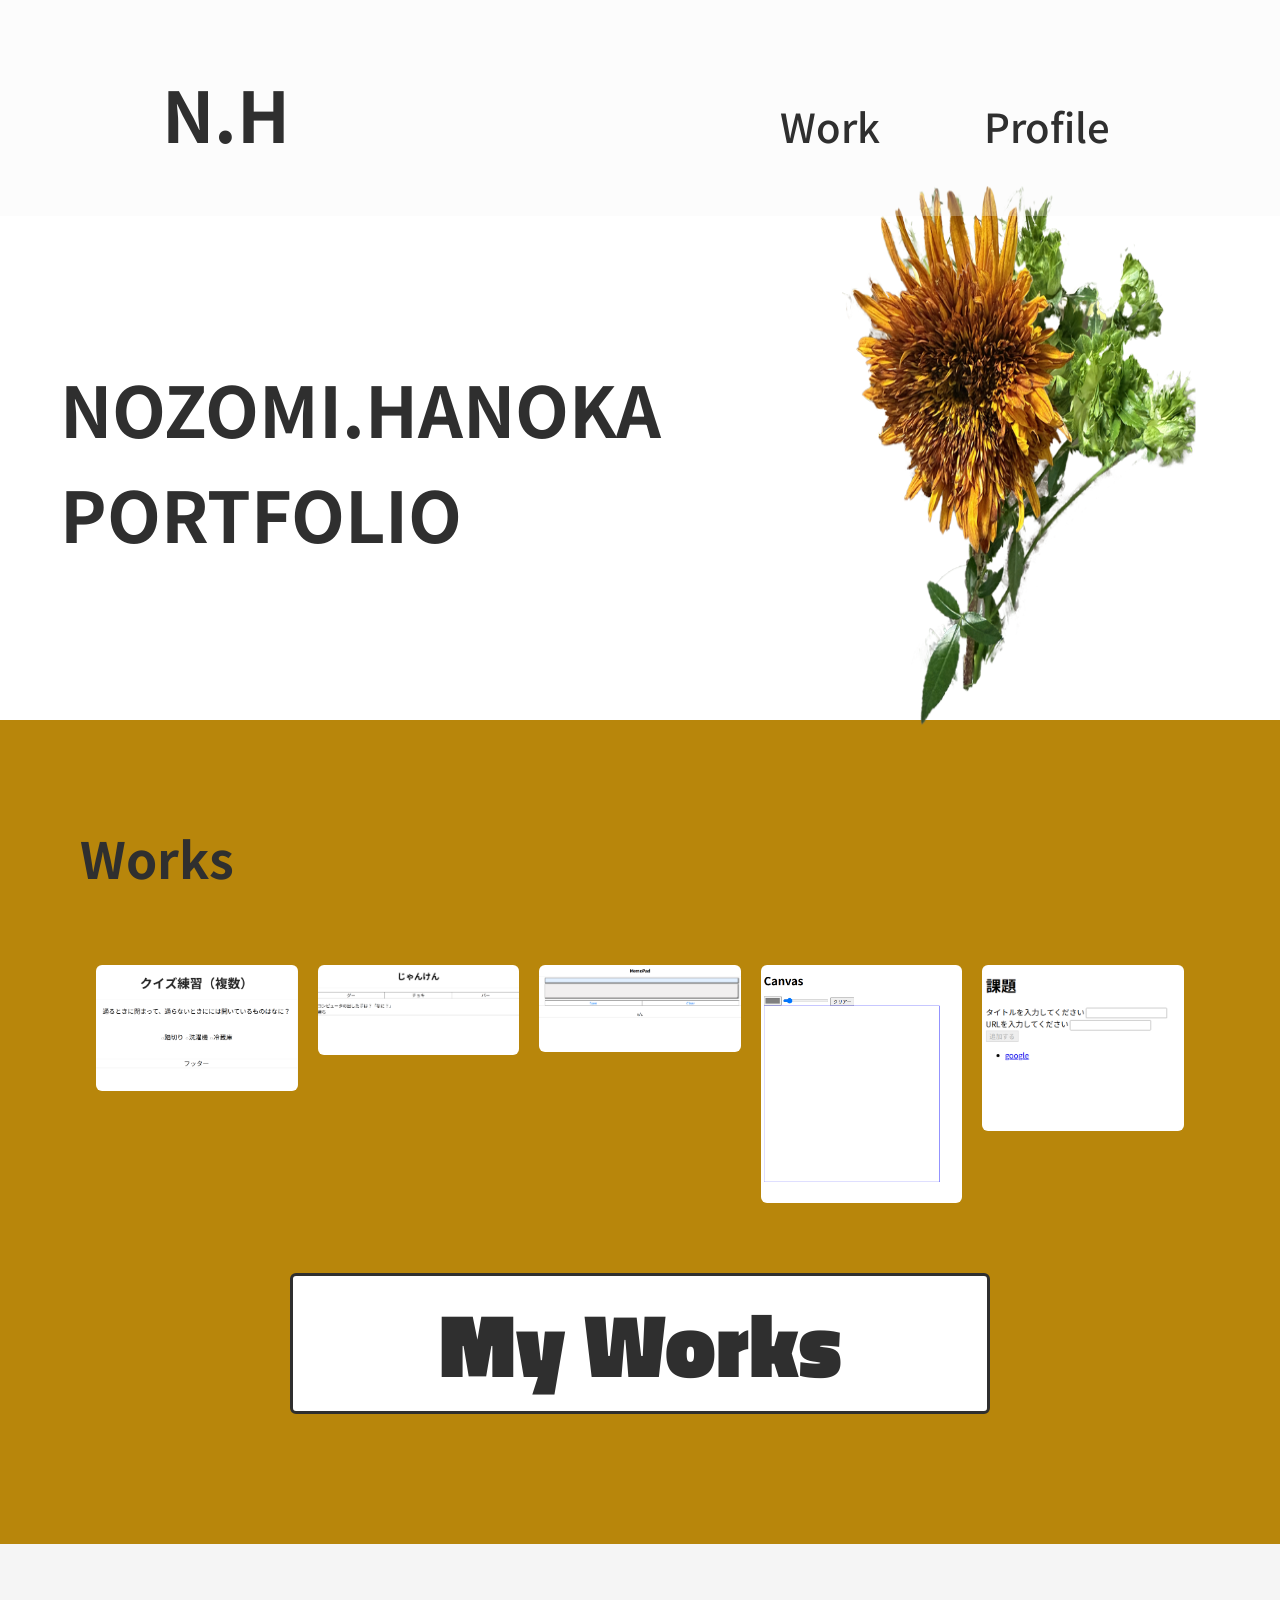
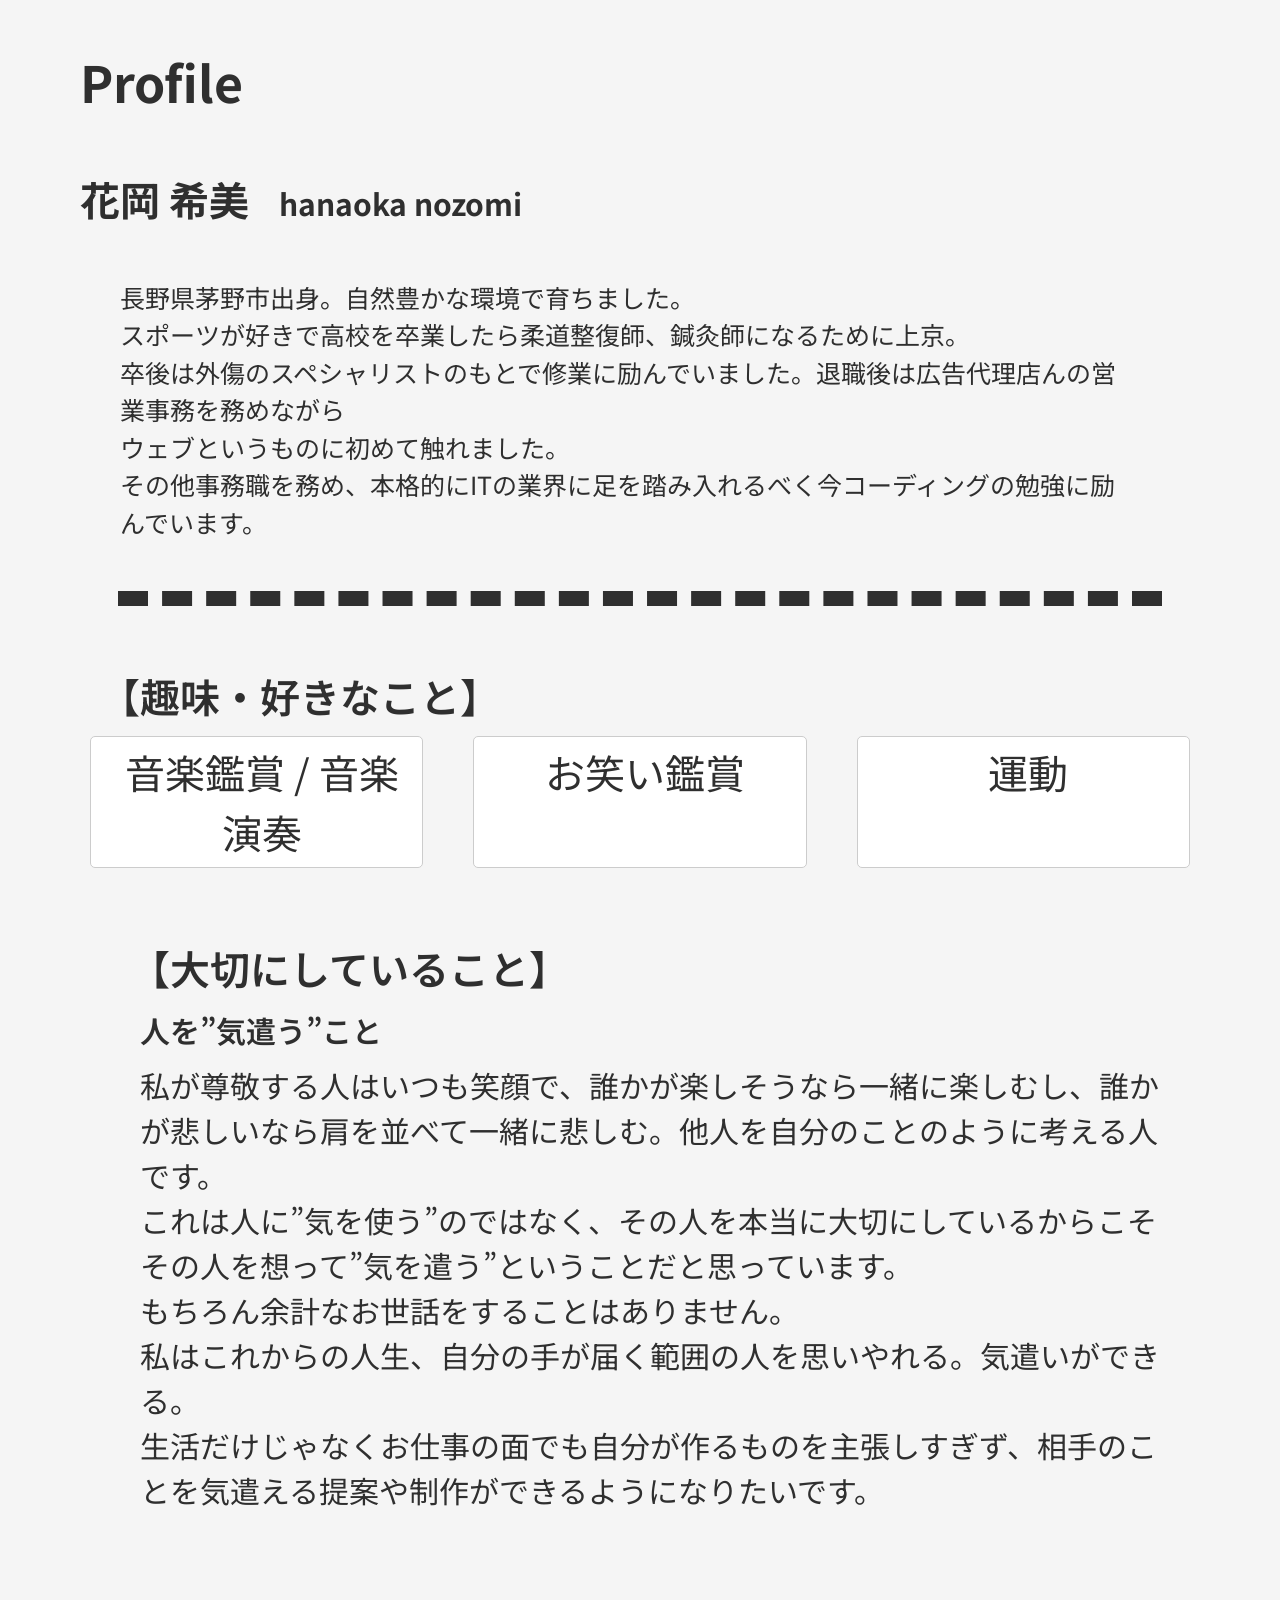
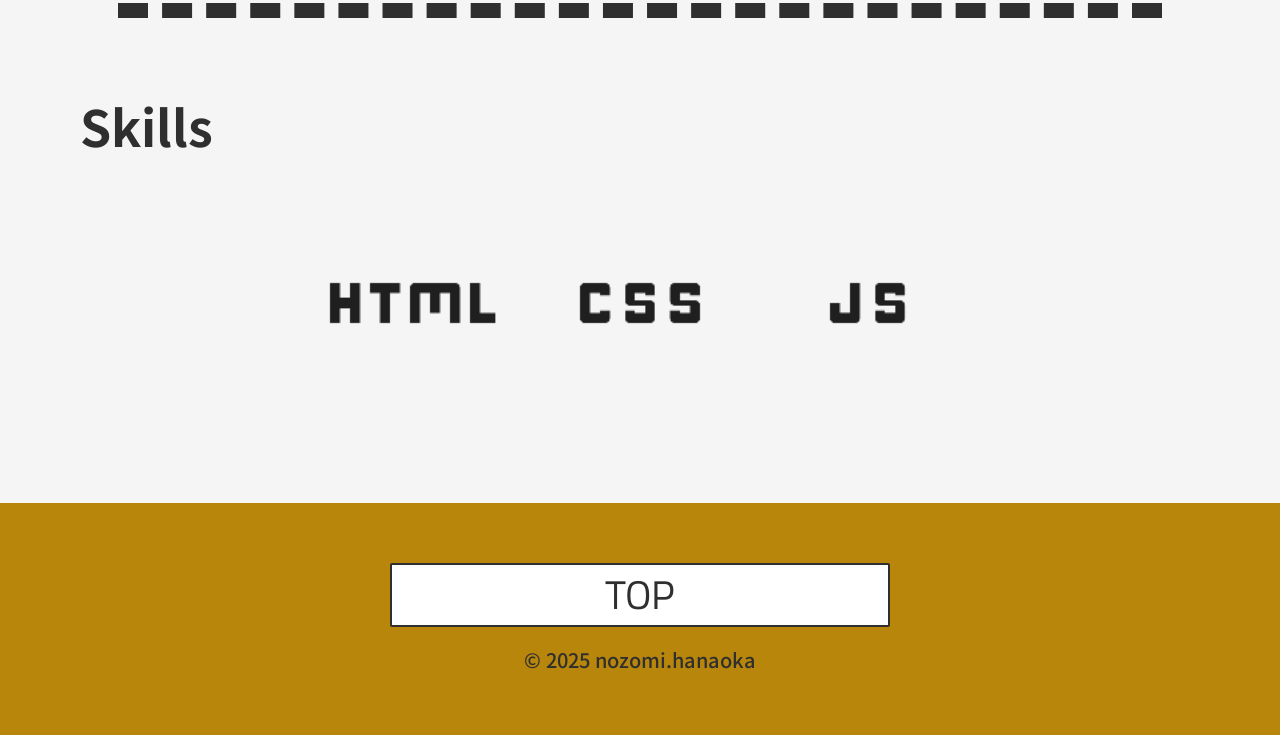
==== portfolio/index.html @ a48aea3e "ヘッダー修正 ヘッダープロフィールジャンプのJavascriptを修正。" ====
<!DOCTYPE html>
<html lang="ja">
<head>
    <meta charset="UTF-8">
    <meta name="viewport" content="width=device-width, initial-scale=1.0">
    <meta property="og:type" content="website">
    <!-- fonts -->
    <link rel="preconnect" href="https://fonts.googleapis.com">
    <link rel="preconnect" href="https://fonts.gstatic.com" crossorigin>
    <link href="https://fonts.googleapis.com/css2?family=Noto+Sans+JP:wght@100..900&family=Titillium+Web:ital,wght@0,200;0,300;0,400;0,600;0,700;0,900;1,200;1,300;1,400;1,600;1,700&display=swap" rel="stylesheet">
    
    <title>NOZOMI HANAOKA PORTFOLIO</title>
    <!-- stylesheet -->
    <link rel="stylesheet" href="assets/css/style.css">
    <link rel="stylesheet" href="assets/css/destyle.min.css">
    <!-- Jquery -->
    <script src="https://code.jquery.com/jquery-3.7.1.min.js" integrity="sha256-/JqT3SQfawRcv/BIHPThkBvs0OEvtFFmqPF/lYI/Cxo=" crossorigin="anonymous"></script>
  </head>
<body>
  <header class="header">
    <div class="logo">
      <h1 class="myName">N.H</h1>
    </div>
    <nav class="nav">
      <div class="nav_item">Work
        <div class="work_nav">
          <a id="javascript" href="works_j.html">Javascript</a>
          <a id="PHP" href="works_p.html">PHP</a>
        </div>
      </div>
      <div class="nav_item"><a href="#mine">Profile</a></div>
    </nav>  
  </header>

    <section id="prof">
      <div class="prof_div">
          <div class="prof_left">
              <div class="title">
                <h2>NOZOMI.HANOKA<br>PORTFOLIO</h2>
              </div>
          </div>
          <div class="prof_right">
              <div class="prof_img">
              <img src="assets/img/dalia01_3.png" alt="">
              </div>
          </div>
      </div>
    </section>   

    <section class="work">
      <div class="work_space">
        <h2 class="my_work">Works</h2>
        <div class="work_item">
          <img src="assets/img/quizapp/quiz_top.png" alt="">
          <img src="assets/img/janken/jankenapp_top.png" alt="">  
          <img src="assets/img/memo/memoapp_top.png" alt="">
          <img src="assets/img/canvas/canvas.png" alt="">
          <img src="assets/img/local_json/local_top.png" alt="">
        </div>
        
        <div class="work_btn">
          <div id="work_jump">My Works</div>
        </div>
      </div>
    </section>

    <section id="profile">
        <div id="mine">
          <h2 class="pro_h2">Profile</h2>
            <div class="pro_name">
              <p class="name_01">花岡 希美</p>
              <p class="name_02">hanaoka nozomi</p>
            </div>
            <div class="prof_me">
              <p>長野県茅野市出身。自然豊かな環境で育ちました。<br>
              スポーツが好きで高校を卒業したら柔道整復師、鍼灸師になるために上京。<br>
              卒後は外傷のスペシャリストのもとで修業に励んでいました。退職後は広告代理店んの営業事務を務めながら<br>
              ウェブというものに初めて触れました。<br>その他事務職を務め、本格的にITの業界に足を踏み入れるべく今コーディングの勉強に励んでいます。</p>
            </div>
            <div class="line"></div>
            <div class="mine_me">  
              <h3>【趣味・好きなこと】</h3>
              <div class="my_love01">
                  <div class="accordion_item">
                    <h4 class="accordion_title">音楽鑑賞 / 音楽演奏</h4>
                      <div class="accordion_content">
                        <p>好きなアーティストは[Perfume / ELLEGARDEN / 緑黄色社会 / Mrs.GreenApple / ヨルシカ / Vaundy] です。<br>
                        小さいころからピアノを、中学生からエレキギターを始めて、ギターはたまに暇があれば弾いています。</p>
                      </div>
                  </div>
                  <div class="accordion_item">
                    <h4 class="accordion_title">お笑い鑑賞</h4>
                      <div class="accordion_content">
                        <p>テレビっ子だったのでお笑い番組をよく観ていました。毎年M-1やTHE MANZAIを楽しみにしています。好きなコンビは東京０３とタイムマシーン3号です。</p>
                      </div>
                  </div>
                  <div class="accordion_item">
                    <h4 class="accordion_title">運動</h4>
                      <div class="accordion_content">
                        <p>中高とバスケ部でした。運動はそんなに嫌いではないので今でも少し時間が空いたら家でトレーニングをしたり、以前はパルクールを習っていました。パルクールを始めたら、色々な世代な人との交流ができて見識が深まります。</p>
                      </div>
                  </div>
              </div>
              <div class="my_love02">
                <h3>【大切にしていること】</h3>
                  <div class="my_love02_p">人を”気遣う”こと</div>
                  <p>私が尊敬する人はいつも笑顔で、誰かが楽しそうなら一緒に楽しむし、誰かが悲しいなら肩を並べて一緒に悲しむ。他人を自分のことのように考える人です。<br>
                  これは人に”気を使う”のではなく、その人を本当に大切にしているからこそその人を想って”気を遣う”ということだと思っています。<br>
                  もちろん余計なお世話をすることはありません。<br>
                  私はこれからの人生、自分の手が届く範囲の人を思いやれる。気遣いができる。<br>
                  生活だけじゃなくお仕事の面でも自分が作るものを主張しすぎず、相手のことを気遣える提案や制作ができるようになりたいです。</p>
              </div>
            </div>
            <div class="line"></div>
            <div class="skill">
              <h2 class="skill_title">Skills</h2>
              <div class="skill_list">
                      <div class="skill_item"><img src="assets/img/html_150dp_1F1F1F.png" alt="htmlのアイコン"></div>
                      <div class="skill_item"><img src="assets/img/css_150dp_1F1F1F.png" alt="CSSのアイコン"></div>
                      <div class="skill_item"><img src="assets/img/javascript_150dp_1F1F1F.png" alt="Javascriptのアイコン"></div>
              </div>
            </div>
        </div>
    </section>
    <footer>
      <div class="link"><a href="#">TOP</a></div>
      <p>&copy; 2025 nozomi.hanaoka</p>
    </footer>
    <script src="assets/js/index.js"></script>
</body>

</html>
---- portfolio/assets/css/style.css ----
@charset "UTF-8";
/* ====================
common
==================== */
* {
  margin: 0;
  padding: 0;
}

html {
    font-size: 62.5%;;
}

body {
    font-family:  "Noto Sans JP",
                  "Titillium Web",
                  Arial,
                  sans-serif;
    color: #2f2f2f;
    background-color: #fff;
    line-height: 1.5;
}

img {
    max-width: 100%;
    height: auto;
}

.section__topic {
    color: #2F2F2F;
    text-align: center;
    font-family: Arial;
    font-size: 3.2rem;
    font-weight: 700;
    line-height: 1.3; 
}

/* ====================
header
==================== */
body {
  padding-top: 200px; 
}

.header {
  position: fixed;
  top: 0;
  left: 0;
  width: 100vw;
  margin: 0 auto;
  padding: 60px 60px;
  display: flex;
  justify-content: space-between;
  align-items: baseline;
  background-color: rgba(245, 245, 245, 0.3);
  z-index: 3000;
}

.logo {
  width: 280px;
  height: 60px;
}

.myName {
  color: #2F2F2F;
  font-size: 7rem;
  font-weight: 700;
  margin-left: 8vw;
  cursor: pointer;
}

.nav {
  display: flex;
  justify-content: flex-start;
  gap: 50px;
  margin-right: 8vw;
}

.nav_item {
  display: block;
  list-style: none;
  font-size: 4rem;
  font-weight: 500;
  margin-right: 8px;
  border: none;
  line-height: 1;
  cursor: pointer;
}

.work_nav {
  display: flex;
  flex-direction: column;
  margin-top: 10px;
  font-size: 2.5rem;
  height: 0; 
  overflow: hidden; 
  transition: height 2.0s ease;
  background-color: #f0e68c;
}

.work_nav a {
  padding: 12px;
  cursor: pointer;
}

.work_nav.active {
  height: auto;
}

/* ====================
main
==================== */
#prof {
  width: 100%;
  margin: 0 auto;
  padding: 10px 60px;
}

.prof_div {
  width: 100%;
  height: 500px;
  display: flex;
  justify-content: center;
  align-items: center;
  gap: 400px;
}

.title {
  width: 300px;
  height: auto;
  color: #2F2F2F;
  font-size: 7rem;
  font-weight: 700;
}

.title > h2 {
  width: 600px;
  height: auto;
}

.prof_right {
  display: flex;
  justify-content: flex-end;
  margin-left: 70px;
}

.prof_right img {
  position: relative;
  z-index: 2000;
  width: 600px;
  height: 600px;
}
/* ====================
work
==================== */
.work_space {
  width: 100%;
  height: auto;
  margin: 0 auto;
  padding: 80px 60px;
  background-color: #b8860b;
}

.work_item {
  margin-top: 30px;
  display: flex;
  justify-content: center;
  gap: 20px;
  overflow-x: auto;
  padding: 20px;
}

.work_item img {
  width: 18%;
  height: 20%;
  border-radius: 6px;
  cursor: pointer;
  transition: transform 0.3s ease;
}

.work_item img:hover {
  transform: scale(1.05);
}

.my_work {
  color: #2F2F2F;
  font-size: 5rem;
  font-weight: 700;
  width: 250px;
  padding: 20px;
}

.work_btn {
  width: 700px;
  height: auto;
  margin: 0 auto;
  text-align: center;
  border: #2F2F2F  3px solid;
  border-radius: 6px;
  background-color: #FFF;
  margin-top: 50px;
  margin-bottom: 50px;
  cursor: pointer;
}

#work_jump {
  color: #2F2F2F;
  font-family: "Titillium Web";
  font-size: 9rem;
  font-weight: 900;
}



/* ====================
profile
==================== */
#mine {
  width: 100%;;
  margin: 0 auto;
  padding: 80px 60px;
  background-color: #f5f5f5;
}

.pro_h2 {
  display: block;
  width: 200px;
  height: auto;
  color: #2F2F2F;
  font-size: 5rem;
  font-weight: 700;
  padding: 20px;
}

.pro_name {
  display: flex;
  justify-content: flex-start;
  align-items: baseline;
  gap: 30px;
  margin-top: 30px;
  margin-left: 20px;
}

.name_01 {
  display: block;
  color: #2F2F2F;
  font-size: 4rem;
  font-weight: 700;
}

.name_02 {
  display: block;
  color: #2F2F2F;
  font-size: 3rem;
  font-weight: 700;
}

.prof_me {
  width: 90%;
  height: auto;
  margin: 30px 0 0 40px;
  color: #2F2F2F;
  font-size: 2.5rem;
  font-weight: 400;
  padding: 20px;
}

.mine_me {
  width: 100%;;
  margin: 0 auto;
  padding: 30px 30px;
  background-color: #f5f5f5;
}

.my_love01 {
  display: flex;
  justify-content: space-between;
  gap: 50px;
  padding: 10px 0;
  flex-wrap: nowrap;
  background-color: #f5f5f5;
}

.accordion_item {
  flex: 1;
  background: #fff;
  font-size: 2rem;
  margin: 0;
  cursor: pointer;
  padding: 5px;
  border-radius: 5px;
  border: 1px solid #ccc;
  min-width: 0;
}

.accordion_title {
  color: #2F2F2F;
  text-align: center;
  font-size: 4rem;
  font-weight: 400;
  margin-left: 10px;
}

.accordion_content {
  max-height: 0;
  overflow: hidden;
  transition: max-height .3s ease;
  padding: 0 10px;
}

.accordion_content p {
  font-size: 3rem;
  margin: 10px 0;
}

.my_love02 {
  width: 100%;
  margin: 0 auto;
  padding: 30px;
  background-color: #f5f5f5;
}

.my_love02 {
  padding-top: 30px;
}

.mine_me h3,
.my_love02 h3 {
  color: #2F2F2F;
  font-size: 4rem;
  margin-left: 10px;
  margin-top: 30px;
  font-weight: 600;
}

.my_love02_p {
  color: #2F2F2F;
  font-size: 3rem;
  font-weight: 600;
  margin-left: 20px;
  margin-top: 10px;
}

.my_love02 > p {
  color: #2F2F2F;
  font-size: 3rem;
  font-weight: 400;
  margin-left: 20px;
  margin-top: 10px;
}

.skill_title {
  display: block;
  width: 200px;
  height: auto;
  color: #2F2F2F;
  font-size: 5rem;
  font-weight: 700;
  margin-top: 50px;
  padding: 20px;
}

.skill_list {
  display: flex;
  justify-content: center;
  align-items: center;
  gap: 30px;
  padding: 20px;
}

.skill_item img{
  width: 200px;
  height: 200px;
}

.line {
  width: 90%;
  height: 10px;
  border-bottom: #2F2F2F 15px dashed;
  margin: 30px auto 0;
  
}
/* ----------------------- */
/* works.html */
/* ----------------------- */
.top_attend {
  width: 100%;;
  margin: 0 auto;
  padding: 80px 80px;
  margin-top: 10px;
  background-color: #b8860b;
}

.top_attend h2 {
  color: #2F2F2F;
  font-size: 5rem;
  font-weight: 700;
}

.javascript {
  width: 100%;;
  margin: 0 auto;
  padding: 40px 60px;
  margin-top: 10px;
}

.javascript h3{
  font-size: 4rem;
  font-weight: 500;
}

.quiz {
  width: 100%;;
  margin: 0 auto;
  padding: 80px 60px;
  margin-top: 10px;
}

.attend {
  padding: 20px;
  display: flex;
  flex-direction: column;
  justify-content: center;
}

/*テキスト共通*/

.attend h3 {
  color: #2F2F2F;
  font-size: 2.5rem;
  font-weight: 400;
}

.attend p {
  color: #2F2F2F;
  font-size: 2rem;
  font-weight: 400;
}

/* more btn */
.more {
  width: 200px;
  height: 90px;
  margin: 0 auto;
  text-align: center;
  border: #2F2F2F  3px solid;
  border-radius: 6px;
  background-color: #FFF;
  margin-top: 60px;
}

.more_jump {
  color: #2F2F2F;
  font-family: "Titillium Web";
  font-size: 3rem;
  font-weight: 900;
}

.more,
.more_jump {
  display: flex;
  justify-content: center;
  align-items: center;
}


/* ====================
quiz app  画像左共通
==================== */
.quizapp {
  width: 100%;
  margin: 0 auto;
  padding: 30px;
}

.grid_a {
  display: grid;
  grid-template-columns: 60% 40%;
  grid-template-rows: 1fr; 
  grid-auto-flow: column;   
  width: 100%;
  min-height: 600px;
}


.grid_left-a {
  display: block !important;
  grid-column: 1 / 2;
  width: 100%;        
  height: 100%;
  padding: 0;        
  margin: 0;
}

.grid_left-a img {
  width: 80%;
  height: auto;
  object-fit: cover;
  align-items: center;
  margin: 0 auto;
  display: block;      
}

.grid_right-a {
  grid-column: 2 / 3;
  display: grid;
  grid-template-rows: 60% 40%; 
  min-height: 600px;
  padding: 60px 30px 30px 30px;
  display: flex;
  flex-direction: column;
  justify-content: center;
}

/* ====================
janken app 画像右共通
==================== */
.jankenapp {
  width: 100%;
  margin: 0 auto;
  padding: 30px;
  display: flex;
  padding: 80px 60px;
  background-color: #f5f5f5;
}

.grid_b {
  display: grid;
  grid-template-columns: 40% 60%; /* 左60%, 右40% */
  grid-auto-flow: column;
  width: 100%;
  min-height: 600px;
}

.grid_left-b {
  display: grid;
  grid-template-rows: 60% 40%; /* 上60%テキスト, 下40%リンク */
  min-height: 600px;
}

.attend {
  padding: 60px 30px 30px 30px;
  display: flex;
  flex-direction: column;
  justify-content: center;
}

.grid_right-b {
  display: flex;
  justify-content: center;
  align-items: center;
  grid-column: 2 / 3; /* 右列のみ */
  grid-row: 1 / 3;    /* 上下両方を占める */
  margin-left: 20px;
}

.janken_top img {
  max-width: 100%;
  height: auto;
  display: block; /* 必要なら */
}
/* ====================
memo app　画像左
==================== */
.memoapp {
  width: 100%;
  margin: 0 auto;
  padding: 30px;
}

.memo_grid_left-a img {
  width: 100%;
  height: auto;
}

/* ====================
canvas app　画像右
==================== */
.canvasapp {
  display: flex;
  width: 100%;
  margin: 0 auto;
  padding: 80px 60px;
  background-color: #f5f5f5;
}



.grid_right-b {
  margin-left: 100px;
  grid-column: 2 / 3;
}

.canvas_top img {
  width: 50%;
  height: auto;
  display: block;
  object-fit: cover; 
}



/* ====================
udedameshi app　画像左
==================== */
.udedameshiapp {
  width: 100%;
  margin: 0 auto;
  padding: 30px;
}

/*phpとの境*/

.line_work {
  border-bottom: #b8860b 15px dashed;
}

/* ====================
php
==================== */
.php {
  width: 100%;;
  margin: 0 auto;
  padding: 40px 60px;
  margin-top: 10px;
}

.php h3{
  font-size: 4rem;
  font-weight: 500;
}


/* ====================
footer
==================== */
footer {
  width: 100%;
  margin: 0 auto;
  padding: 60px 80px;
  background-color: #b8860b;
}

footer > p {
  width: 500px;
  height: auto;
  color: #2F2F2F;
  font-size: 2rem;
  font-weight: 500;
  margin: 0 auto;
  text-align: center;
  margin-top: 18px;
}

.link {
  width: 500px;
  height: auto;
  font-family: "Titillium Web";
  font-size: 4rem;
  font-weight: 400;
  margin: 0 auto;
  text-align: center;
  border: #2F2F2F 2px solid;
  border-radius: 2px;
  background-color: #FFF;
}
---- portfolio/assets/css/destyle.min.css ----
/*! destyle.css v4.0.0 | MIT License | https://github.com/nicolas-cusan/destyle.min.css */
*,::before,::after{box-sizing:border-box;border-style:solid;border-width:0}html{line-height:1.15;-webkit-text-size-adjust:100%;-webkit-tap-highlight-color:transparent}body{margin:0}main{display:block}p,table,blockquote,address,pre,iframe,form,figure,dl{margin:0}h1,h2,h3,h4,h5,h6{font-size:inherit;font-weight:inherit;margin:0}ul,ol{margin:0;padding:0;list-style:none}dt{font-weight:700}dd{margin-left:0}hr{box-sizing:content-box;height:0;overflow:visible;border-top-width:1px;margin:0;clear:both;color:inherit}pre{font-family:monospace,monospace;font-size:inherit}address{font-style:inherit}a{background-color:transparent;text-decoration:none;color:inherit}abbr[title]{text-decoration:underline dotted}b,strong{font-weight:bolder}code,kbd,samp{font-family:monospace,monospace;font-size:inherit}small{font-size:80%}sub,sup{font-size:75%;line-height:0;position:relative;vertical-align:baseline}sub{bottom:-.25em}sup{top:-.5em}svg,img,embed,object,iframe{vertical-align:bottom}button,input,optgroup,select,textarea{-webkit-appearance:none;appearance:none;vertical-align:middle;color:inherit;font:inherit;background:transparent;padding:0;margin:0;border-radius:0;text-align:inherit;text-transform:inherit}button,[type="button"],[type="reset"],[type="submit"]{cursor:pointer}button:disabled,[type="button"]:disabled,[type="reset"]:disabled,[type="submit"]:disabled{cursor:default}:-moz-focusring{outline:auto}select:disabled{opacity:inherit}option{padding:0}fieldset{margin:0;padding:0;min-width:0}legend{padding:0}progress{vertical-align:baseline}textarea{overflow:auto}[type="number"]::-webkit-inner-spin-button,[type="number"]::-webkit-outer-spin-button{height:auto}[type="search"]{outline-offset:-2px}[type="search"]::-webkit-search-decoration{-webkit-appearance:none}::-webkit-file-upload-button{-webkit-appearance:button;font:inherit}[type="number"]{-moz-appearance:textfield}label[for]{cursor:pointer}details{display:block}summary{display:list-item}[contenteditable]:focus{outline:auto}table{border-color:inherit;border-collapse:collapse}caption{text-align:left}td,th{vertical-align:top;padding:0}th{text-align:left;font-weight:700}
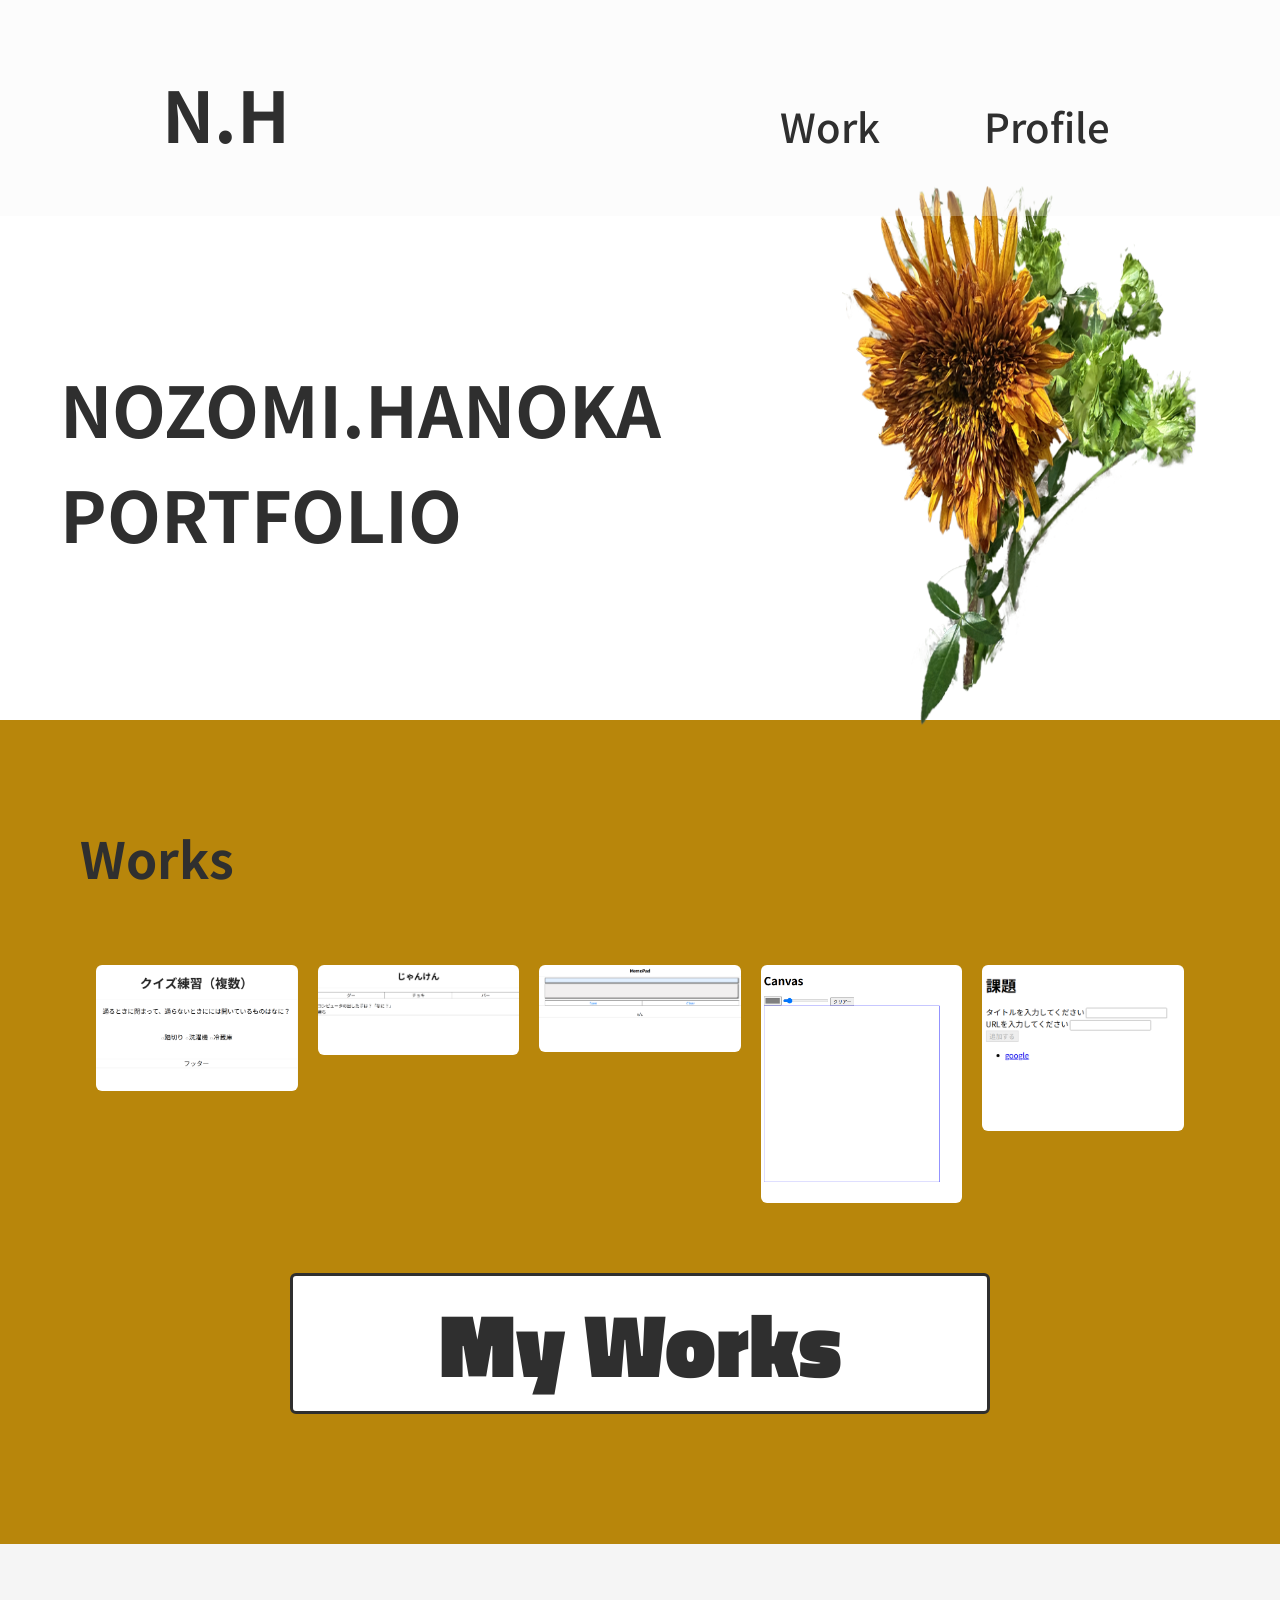
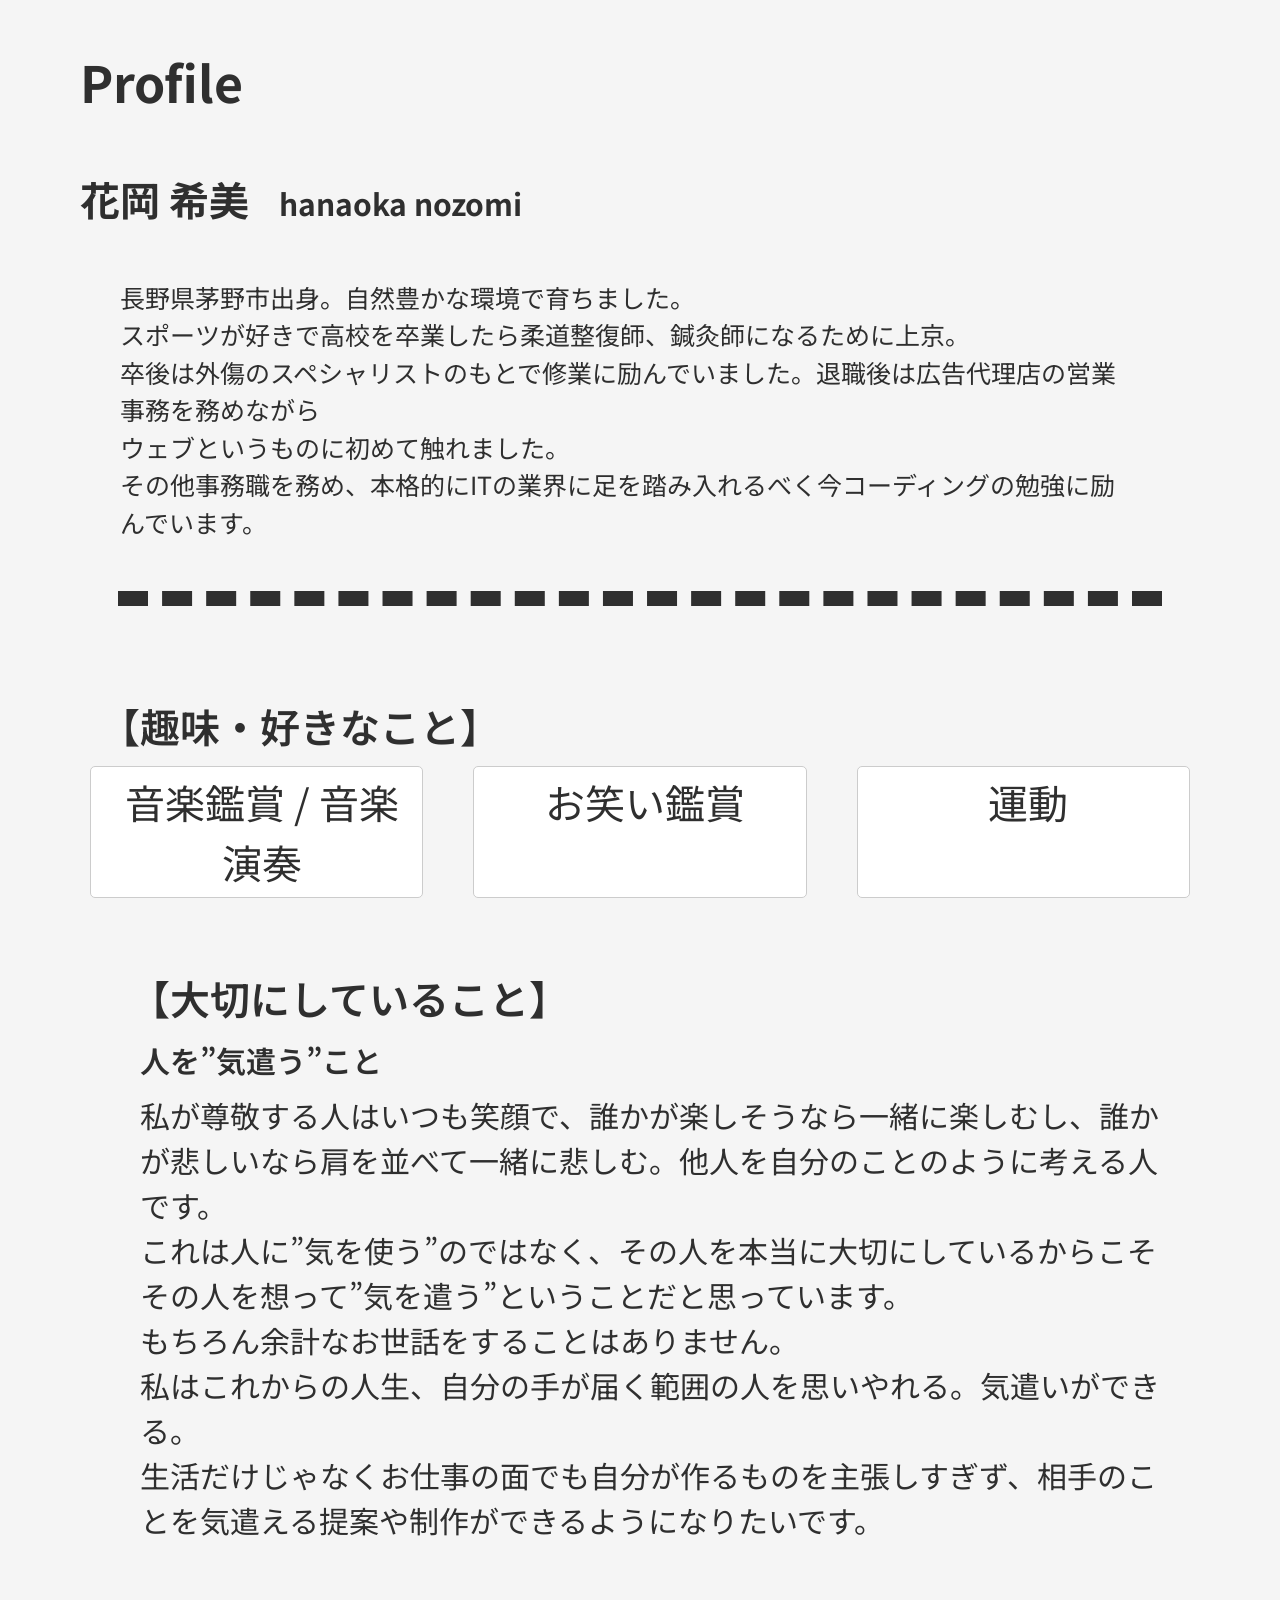
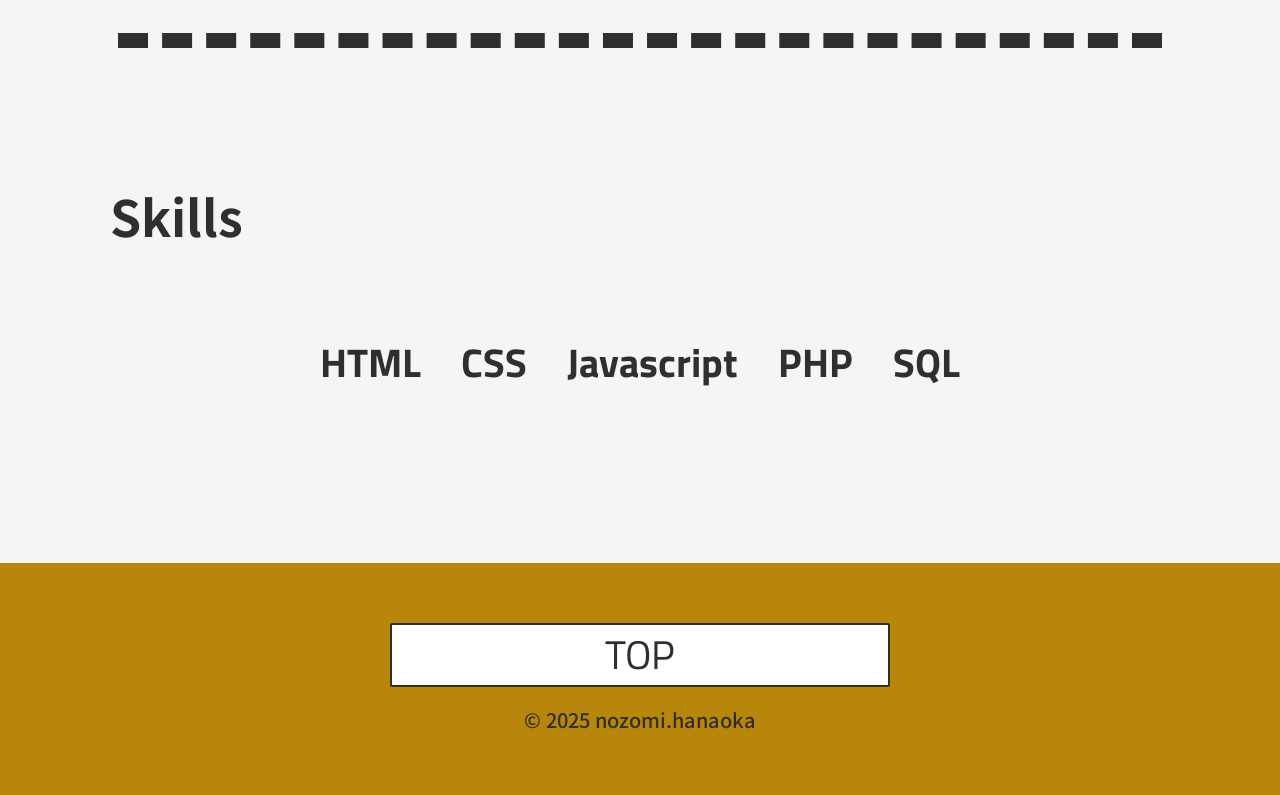
==== commit b7bf8e7d: "スキル欄の修正 スキルのロゴ削除 テキストとフォントで横並びに設定" ====
--- a/portfolio/index.html
+++ b/portfolio/index.html
@@ -74,7 +74,7 @@
             <div class="prof_me">
               <p>長野県茅野市出身。自然豊かな環境で育ちました。<br>
               スポーツが好きで高校を卒業したら柔道整復師、鍼灸師になるために上京。<br>
-              卒後は外傷のスペシャリストのもとで修業に励んでいました。退職後は広告代理店んの営業事務を務めながら<br>
+              卒後は外傷のスペシャリストのもとで修業に励んでいました。退職後は広告代理店の営業事務を務めながら<br>
               ウェブというものに初めて触れました。<br>その他事務職を務め、本格的にITの業界に足を踏み入れるべく今コーディングの勉強に励んでいます。</p>
             </div>
             <div class="line"></div>
@@ -91,7 +91,7 @@
                   <div class="accordion_item">
                     <h4 class="accordion_title">お笑い鑑賞</h4>
                       <div class="accordion_content">
-                        <p>テレビっ子だったのでお笑い番組をよく観ていました。毎年M-1やTHE MANZAIを楽しみにしています。好きなコンビは東京０３とタイムマシーン3号です。</p>
+                        <p>テレビっ子だったのでお笑い番組をよく観ていました。毎年M-1やTHE MANZAIを楽しみにしています。好きな芸人さんたちは東京03とタイムマシーン3号、ダウ90000です。</p>
                       </div>
                   </div>
                   <div class="accordion_item">
@@ -115,9 +115,13 @@
             <div class="skill">
               <h2 class="skill_title">Skills</h2>
               <div class="skill_list">
-                      <div class="skill_item"><img src="assets/img/html_150dp_1F1F1F.png" alt="htmlのアイコン"></div>
-                      <div class="skill_item"><img src="assets/img/css_150dp_1F1F1F.png" alt="CSSのアイコン"></div>
-                      <div class="skill_item"><img src="assets/img/javascript_150dp_1F1F1F.png" alt="Javascriptのアイコン"></div>
+                    <ul>
+                      <li class="skill-item">HTML</li>
+                      <li class="skill-item">CSS</li>
+                      <li class="skill-item">Javascript</li>
+                      <li class="skill-item">PHP</li>
+                      <li class="skill-item">SQL</li>
+                    </ul>
               </div>
             </div>
         </div>
--- a/portfolio/assets/css/style.css
+++ b/portfolio/assets/css/style.css
@@ -269,6 +269,7 @@
   width: 100%;;
   margin: 0 auto;
   padding: 30px 30px;
+  margin-top: 30px;
   background-color: #f5f5f5;
 }
 
@@ -349,6 +350,11 @@
   margin-top: 10px;
 }
 
+.skill {
+  padding: 30px;
+  margin-top: 30px;
+}
+
 .skill_title {
   display: block;
   width: 200px;
@@ -361,16 +367,26 @@
 }
 
 .skill_list {
+  padding: 60px;
+}
+
+.skill_list ul {
   display: flex;
   justify-content: center;
   align-items: center;
-  gap: 30px;
-  padding: 20px;
-}
-
-.skill_item img{
-  width: 200px;
-  height: 200px;
+  gap: 40px;
+  list-style: none;
+}
+
+.skill-item {
+  display: block;
+}
+
+.skill-item {
+  font-size: 4rem;  
+  font-family: "Titillium Web";    
+  font-weight: 700;
+  color: #2F2F2F;
 }
 
 .line {
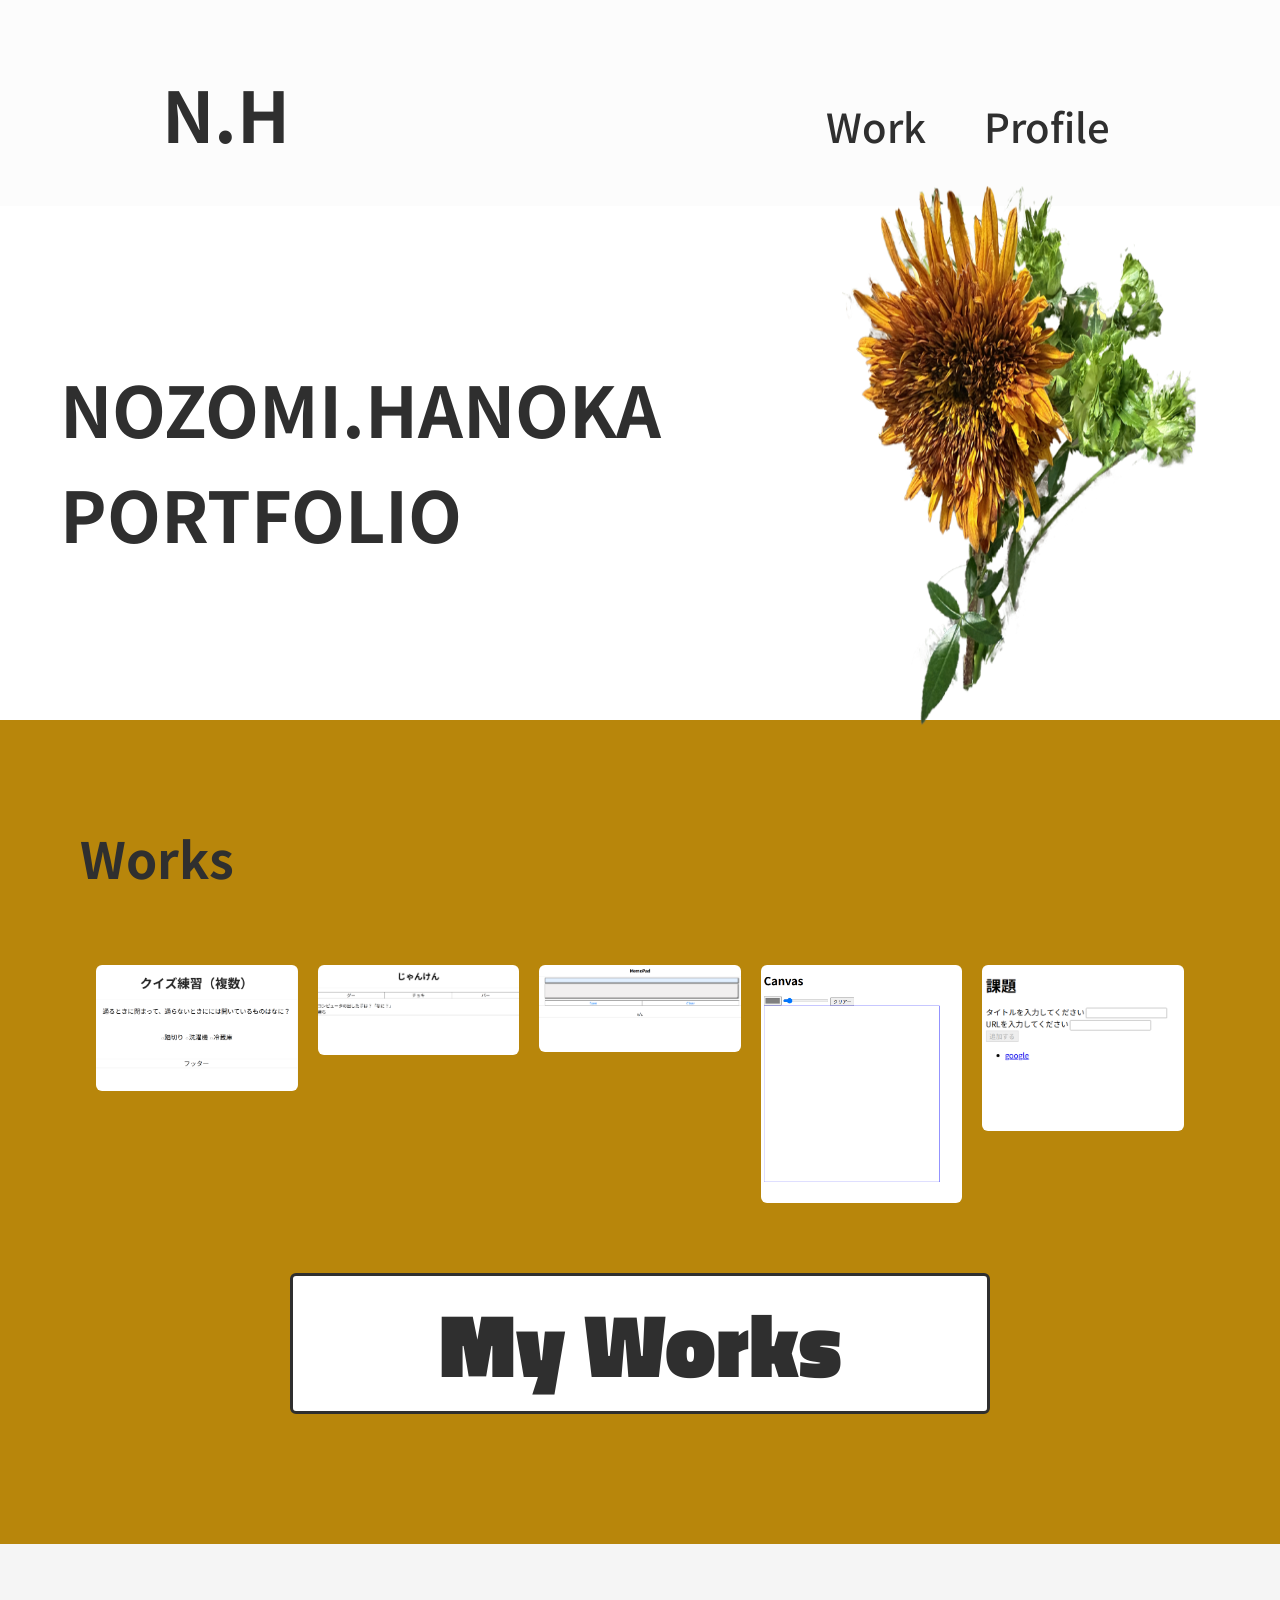
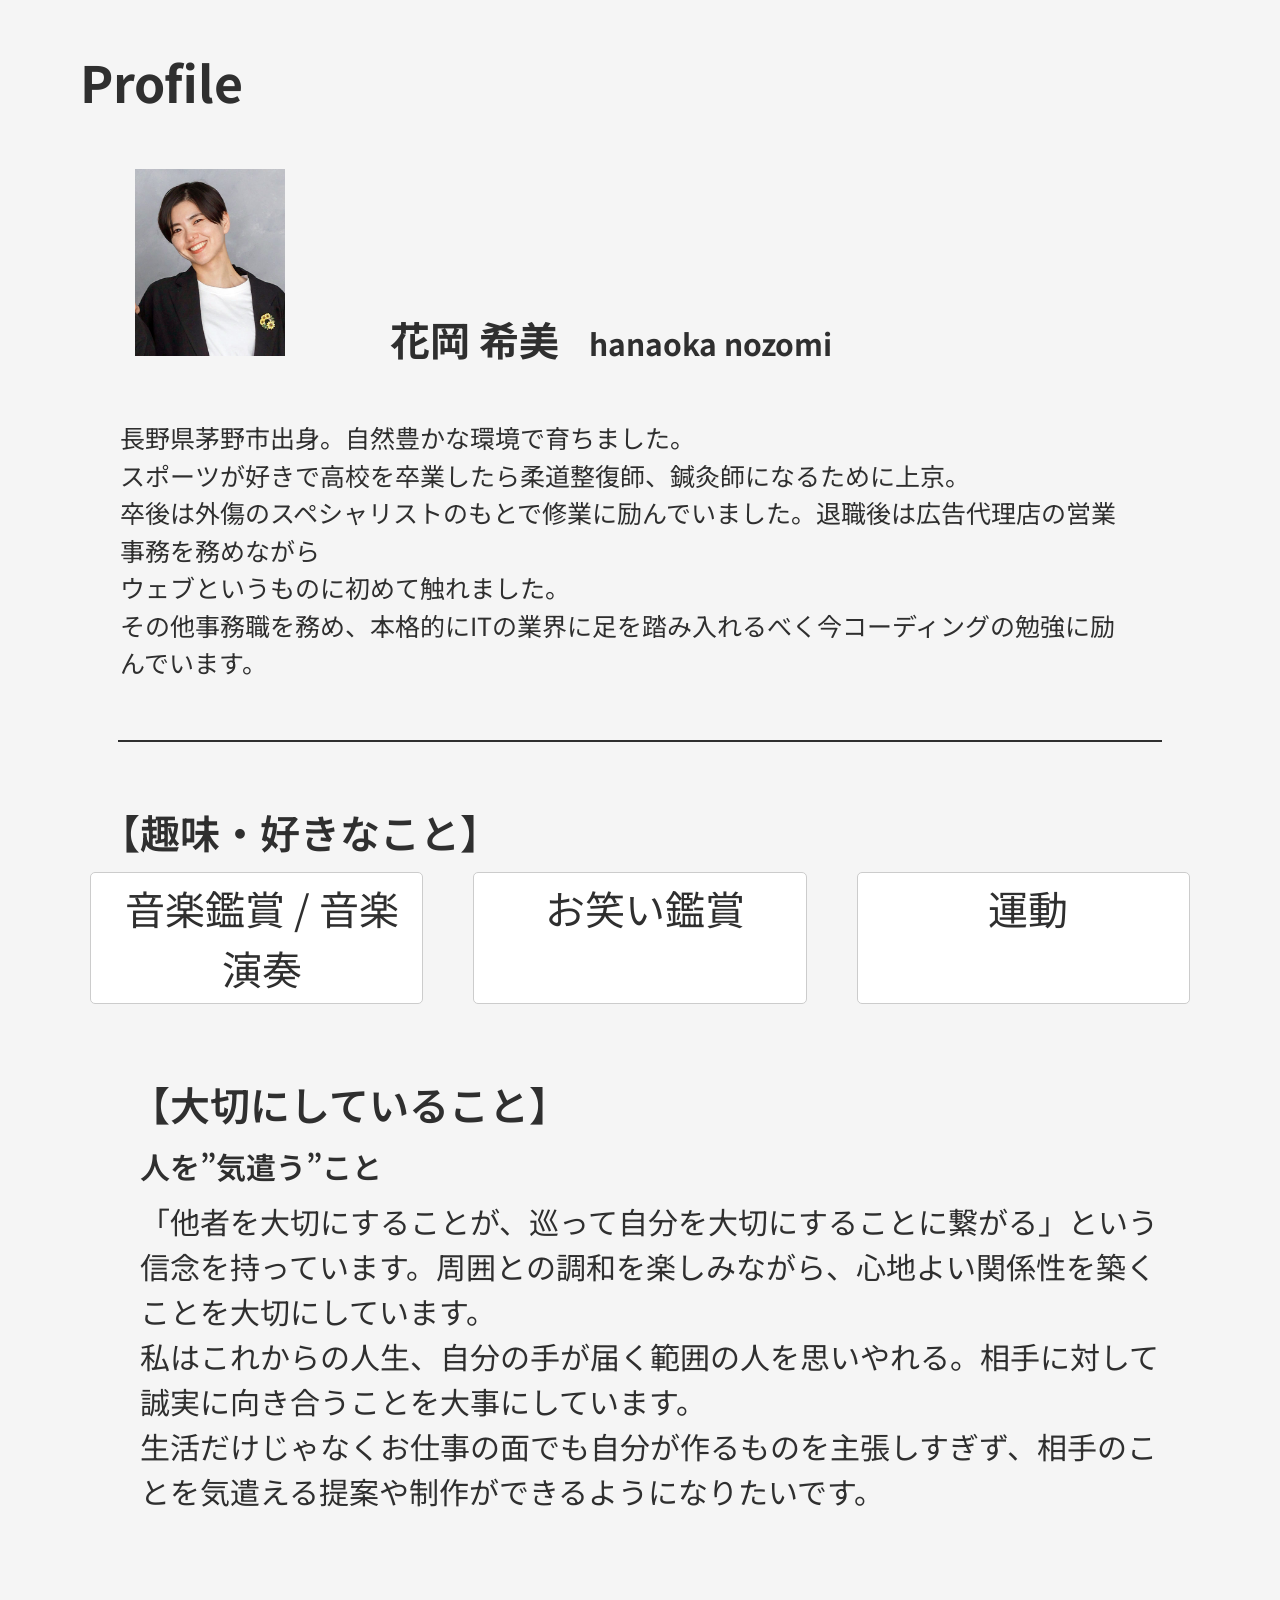
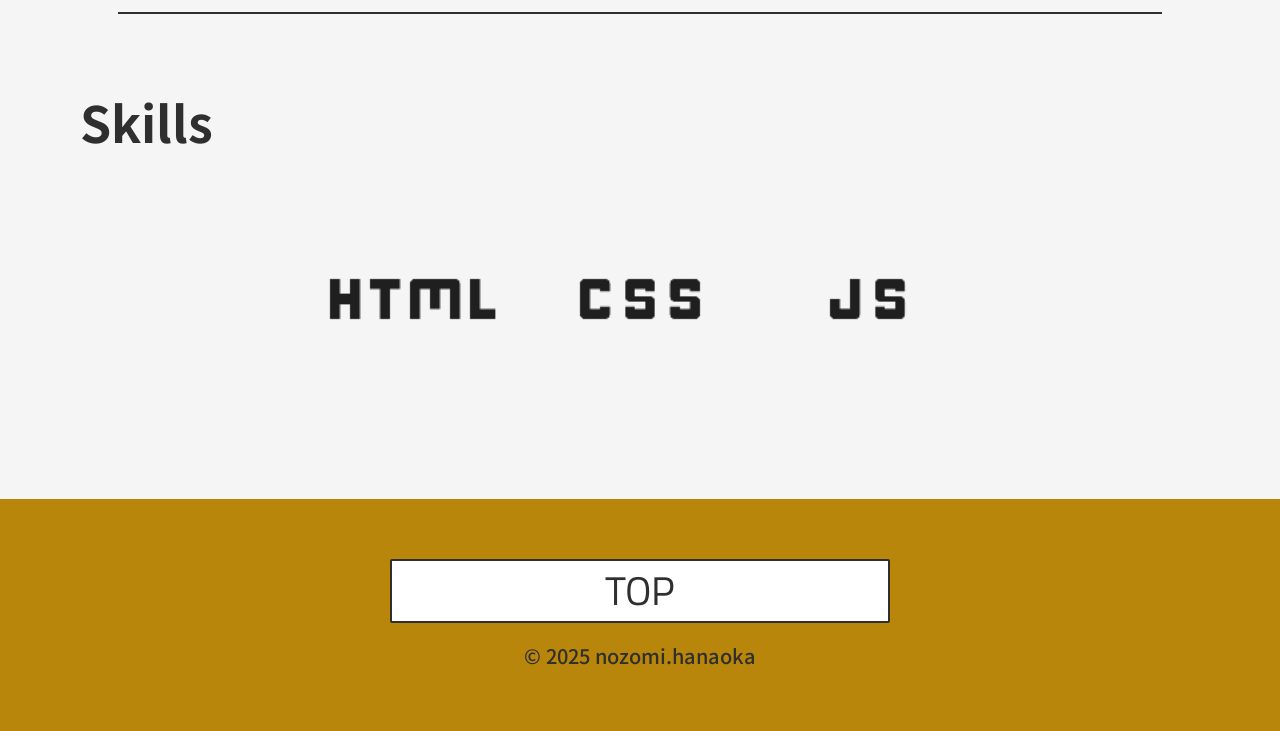
==== commit 07268eca: "修正と追加 indexの自己紹介文に写真を追加 文章を修正。  php作品のページを複製" ====
--- a/portfolio/index.html
+++ b/portfolio/index.html
@@ -22,12 +22,7 @@
       <h1 class="myName">N.H</h1>
     </div>
     <nav class="nav">
-      <div class="nav_item">Work
-        <div class="work_nav">
-          <a id="javascript" href="works_j.html">Javascript</a>
-          <a id="PHP" href="works_p.html">PHP</a>
-        </div>
-      </div>
+      <div class="nav_item"><a href="works.html">Work</a></div>
       <div class="nav_item"><a href="#mine">Profile</a></div>
     </nav>  
   </header>
@@ -68,6 +63,9 @@
         <div id="mine">
           <h2 class="pro_h2">Profile</h2>
             <div class="pro_name">
+              <div class="phot">
+                <img class="my_phot" src="assets/img/myphot.jpg" alt="プロフィール写真">
+              </div>
               <p class="name_01">花岡 希美</p>
               <p class="name_02">hanaoka nozomi</p>
             </div>
@@ -91,7 +89,7 @@
                   <div class="accordion_item">
                     <h4 class="accordion_title">お笑い鑑賞</h4>
                       <div class="accordion_content">
-                        <p>テレビっ子だったのでお笑い番組をよく観ていました。毎年M-1やTHE MANZAIを楽しみにしています。好きな芸人さんたちは東京03とタイムマシーン3号、ダウ90000です。</p>
+                        <p>テレビっ子だったのでお笑い番組をよく観ていました。毎年M-1やTHE MANZAIを楽しみにしています。好きなコンビは東京０３とタイムマシーン3号です。</p>
                       </div>
                   </div>
                   <div class="accordion_item">
@@ -104,10 +102,8 @@
               <div class="my_love02">
                 <h3>【大切にしていること】</h3>
                   <div class="my_love02_p">人を”気遣う”こと</div>
-                  <p>私が尊敬する人はいつも笑顔で、誰かが楽しそうなら一緒に楽しむし、誰かが悲しいなら肩を並べて一緒に悲しむ。他人を自分のことのように考える人です。<br>
-                  これは人に”気を使う”のではなく、その人を本当に大切にしているからこそその人を想って”気を遣う”ということだと思っています。<br>
-                  もちろん余計なお世話をすることはありません。<br>
-                  私はこれからの人生、自分の手が届く範囲の人を思いやれる。気遣いができる。<br>
+                  <p>「他者を大切にすることが、巡って自分を大切にすることに繋がる」という信念を持っています。周囲との調和を楽しみながら、心地よい関係性を築くことを大切にしています。<br>
+                  私はこれからの人生、自分の手が届く範囲の人を思いやれる。相手に対して誠実に向き合うことを大事にしています。<br>
                   生活だけじゃなくお仕事の面でも自分が作るものを主張しすぎず、相手のことを気遣える提案や制作ができるようになりたいです。</p>
               </div>
             </div>
@@ -115,13 +111,9 @@
             <div class="skill">
               <h2 class="skill_title">Skills</h2>
               <div class="skill_list">
-                    <ul>
-                      <li class="skill-item">HTML</li>
-                      <li class="skill-item">CSS</li>
-                      <li class="skill-item">Javascript</li>
-                      <li class="skill-item">PHP</li>
-                      <li class="skill-item">SQL</li>
-                    </ul>
+                      <div class="skill_item"><img src="assets/img/html_150dp_1F1F1F.png" alt="htmlのアイコン"></div>
+                      <div class="skill_item"><img src="assets/img/css_150dp_1F1F1F.png" alt="CSSのアイコン"></div>
+                      <div class="skill_item"><img src="assets/img/javascript_150dp_1F1F1F.png" alt="Javascriptのアイコン"></div>
               </div>
             </div>
         </div>
--- a/portfolio/assets/css/style.css
+++ b/portfolio/assets/css/style.css
@@ -53,7 +53,6 @@
   justify-content: space-between;
   align-items: baseline;
   background-color: rgba(245, 245, 245, 0.3);
-  z-index: 3000;
 }
 
 .logo {
@@ -71,7 +70,8 @@
 
 .nav {
   display: flex;
-  justify-content: flex-start;
+  justify-content: flex-end;
+  align-items: center;
   gap: 50px;
   margin-right: 8vw;
 }
@@ -84,27 +84,6 @@
   margin-right: 8px;
   border: none;
   line-height: 1;
-  cursor: pointer;
-}
-
-.work_nav {
-  display: flex;
-  flex-direction: column;
-  margin-top: 10px;
-  font-size: 2.5rem;
-  height: 0; 
-  overflow: hidden; 
-  transition: height 2.0s ease;
-  background-color: #f0e68c;
-}
-
-.work_nav a {
-  padding: 12px;
-  cursor: pointer;
-}
-
-.work_nav.active {
-  height: auto;
 }
 
 /* ====================
@@ -238,7 +217,18 @@
   align-items: baseline;
   gap: 30px;
   margin-top: 30px;
-  margin-left: 20px;
+}
+
+.phot {
+  width: 300px;
+  align-items: baseline;
+}
+
+.my_phot {
+  display: block;
+  width: 50%;
+  height: auto;
+  margin: 0 auto;
 }
 
 .name_01 {
@@ -246,6 +236,7 @@
   color: #2F2F2F;
   font-size: 4rem;
   font-weight: 700;
+  margin-left: 0;
 }
 
 .name_02 {
@@ -269,7 +260,6 @@
   width: 100%;;
   margin: 0 auto;
   padding: 30px 30px;
-  margin-top: 30px;
   background-color: #f5f5f5;
 }
 
@@ -350,11 +340,6 @@
   margin-top: 10px;
 }
 
-.skill {
-  padding: 30px;
-  margin-top: 30px;
-}
-
 .skill_title {
   display: block;
   width: 200px;
@@ -367,52 +352,48 @@
 }
 
 .skill_list {
-  padding: 60px;
-}
-
-.skill_list ul {
-  display: flex;
-  justify-content: center;
-  align-items: center;
-  gap: 40px;
-  list-style: none;
-}
-
-.skill-item {
-  display: block;
-}
-
-.skill-item {
-  font-size: 4rem;  
-  font-family: "Titillium Web";    
-  font-weight: 700;
-  color: #2F2F2F;
+  display: flex;
+  justify-content: center;
+  align-items: center;
+  gap: 30px;
+  padding: 20px;
+}
+
+.skill_item img{
+  width: 200px;
+  height: 200px;
 }
 
 .line {
   width: 90%;
   height: 10px;
-  border-bottom: #2F2F2F 15px dashed;
+  border-bottom: #2F2F2F 2px solid;
   margin: 30px auto 0;
   
 }
 /* ----------------------- */
 /* works.html */
 /* ----------------------- */
-.top_attend {
+.attend {
   width: 100%;;
   margin: 0 auto;
-  padding: 80px 80px;
+  padding: 60px 60px;
   margin-top: 10px;
   background-color: #b8860b;
 }
 
-.top_attend h2 {
+.attend h2 {
   color: #2F2F2F;
   font-size: 5rem;
   font-weight: 700;
 }
 
+.attend p {
+  color: #2F2F2F;
+  font-size: 3rem;
+  font-weight: 400;
+}
+
 .javascript {
   width: 100%;;
   margin: 0 auto;
@@ -430,27 +411,6 @@
   margin: 0 auto;
   padding: 80px 60px;
   margin-top: 10px;
-}
-
-.attend {
-  padding: 20px;
-  display: flex;
-  flex-direction: column;
-  justify-content: center;
-}
-
-/*テキスト共通*/
-
-.attend h3 {
-  color: #2F2F2F;
-  font-size: 2.5rem;
-  font-weight: 400;
-}
-
-.attend p {
-  color: #2F2F2F;
-  font-size: 2rem;
-  font-weight: 400;
 }
 
 /* more btn */
@@ -462,7 +422,7 @@
   border: #2F2F2F  3px solid;
   border-radius: 6px;
   background-color: #FFF;
-  margin-top: 60px;
+  margin-top: 30px;
 }
 
 .more_jump {
@@ -472,16 +432,9 @@
   font-weight: 900;
 }
 
-.more,
-.more_jump {
-  display: flex;
-  justify-content: center;
-  align-items: center;
-}
-
-
-/* ====================
-quiz app  画像左共通
+
+/* ====================
+quiz app
 ==================== */
 .quizapp {
   width: 100%;
@@ -492,12 +445,11 @@
 .grid_a {
   display: grid;
   grid-template-columns: 60% 40%;
-  grid-template-rows: 1fr; 
-  grid-auto-flow: column;   
+  grid-template-rows: 600px; /* 高さを1行分に固定 */
+  grid-auto-flow: column;   /* 要素を横にしか並べない設定 */
   width: 100%;
   min-height: 600px;
 }
-
 
 .grid_left-a {
   display: block !important;
@@ -509,27 +461,49 @@
 }
 
 .grid_left-a img {
-  width: 80%;
-  height: auto;
+  width: 100%;
+  height: 100%;
   object-fit: cover;
-  align-items: center;
-  margin: 0 auto;
   display: block;      
 }
 
+
+/* 右カラムを内部で上下分割 */
 .grid_right-a {
   grid-column: 2 / 3;
   display: grid;
-  grid-template-rows: 60% 40%; 
-  min-height: 600px;
+  grid-template-rows: 60% 40%; /* 上60%テキスト, 下40%リンク */
+  height: 100%;
+}
+
+.quiz_atend {
   padding: 60px 30px 30px 30px;
   display: flex;
   flex-direction: column;
   justify-content: center;
 }
 
-/* ====================
-janken app 画像右共通
+.quiz_atend h3 {
+  color: #2F2F2F;
+  font-size: 2rem;
+  font-weight: 500;
+}
+
+.quiz_atend p {
+  margin-top: 10px;
+  color: #2F2F2F;
+  font-size: 1.5rem;
+  font-weight: 500;
+}
+
+.more,
+.more_jump {
+  display: flex;
+  justify-content: center;
+  align-items: center;
+}
+/* ====================
+janken app 作品左
 ==================== */
 .jankenapp {
   width: 100%;
@@ -540,28 +514,55 @@
   background-color: #f5f5f5;
 }
 
-.grid_b {
+.grid_left-b {
   display: grid;
   grid-template-columns: 40% 60%; /* 左60%, 右40% */
-  grid-auto-flow: column;
-  width: 100%;
-  min-height: 600px;
-}
-
-.grid_left-b {
+  width: 100%;
+  height: 600px;
+}
+
+.janken_left-b {
   display: grid;
-  grid-template-rows: 60% 40%; /* 上60%テキスト, 下40%リンク */
-  min-height: 600px;
-}
-
-.attend {
+  grid-template-rows: 360px 240px; /* 上60%テキスト, 下40%リンク */
+  height: 100%;
+}
+
+.janken_attend {
   padding: 60px 30px 30px 30px;
   display: flex;
   flex-direction: column;
   justify-content: center;
-}
-
-.grid_right-b {
+  grid-row: 1;
+}
+
+.janken_attend h3 {
+  color: #2F2F2F;
+  font-size: 2rem;
+  font-weight: 500;
+}
+
+.janken_attend p{
+  margin-top: 10px;
+  color: #2F2F2F;
+  font-size: 1.5rem;
+  font-weight: 500;
+}
+
+.more_jump {
+  display: flex;
+  justify-content: center;
+  align-items: center;
+}
+
+.more {
+  display: flex;
+  align-items: center;
+  justify-content: center;
+  grid-row: 2;
+  margin-top: 30px;
+}
+
+.janken_top {
   display: flex;
   justify-content: center;
   align-items: center;
@@ -571,12 +572,13 @@
 }
 
 .janken_top img {
-  max-width: 100%;
-  height: auto;
-  display: block; /* 必要なら */
-}
-/* ====================
-memo app　画像左
+  width: 90%;
+  height: auto;
+  display: block;
+  object-fit: cover; /* 必要なら */
+}
+/* ====================
+memo app　作品右
 ==================== */
 .memoapp {
   width: 100%;
@@ -584,13 +586,60 @@
   padding: 30px;
 }
 
-.memo_grid_left-a img {
-  width: 100%;
-  height: auto;
-}
-
-/* ====================
-canvas app　画像右
+.memo_grid {
+  display: grid;
+  grid-template-columns: 60% 40%; /* 左60%, 右40% */
+  width: 100%;
+  height: 600px;
+}
+
+.memo_top {
+  grid-column: 1 / 2;
+  height: 100%;
+}
+
+.memo_top img {
+  width: 100%;
+  height: 100%;
+}
+
+/* 右カラムを内部で上下分割 */
+.memo_right {
+  grid-column: 2 / 3;
+  display: grid;
+  grid-template-rows: 60% 40%; /* 上60%テキスト, 下40%リンク */
+  height: 100%;
+}
+
+.memo_attend {
+  padding: 20px;
+  display: flex;
+  flex-direction: column;
+  justify-content: center;
+}
+
+.memo_attend h3 {
+  color: #2F2F2F;
+  font-size: 2rem;
+  font-weight: 500;
+}
+
+.memo_attend p{
+  margin-top: 10px;
+  color: #2F2F2F;
+  font-size: 1.5rem;
+  font-weight: 500;
+}
+
+.more,
+.more_jump {
+  display: flex;
+  justify-content: center;
+  align-items: center;
+}
+
+/* ====================
+canvas app　作品左
 ==================== */
 .canvasapp {
   display: flex;
@@ -600,11 +649,46 @@
   background-color: #f5f5f5;
 }
 
-
-
-.grid_right-b {
+.canvas_grid {
+  display: grid;
+  width: 100%;
+  height: 600px;
+  grid-template-columns: 40% 60%;
+  grid-auto-rows: 60% 40%;
+}
+
+.canvas_attend {
+  grid-column: 1 / 2;
+  grid-row: 1 / 2;
+  margin: 20px;
+  padding: 20px;
+}
+
+.canvas_attend h3 {
+  color: #2F2F2F;
+  font-size: 2rem;
+  font-weight: 500;
+}
+
+.canvas_attend p {
+  margin-top: 10px;
+  color: #2F2F2F;
+  font-size: 1.5rem;
+  font-weight: 500;
+}
+
+.more {
+  grid-column: 1 / 2;
+  grid-row: 2 / 3;
+  display: flex;
+  align-items: center;
+  justify-content: center;
+}
+
+.canvas_top {
   margin-left: 100px;
   grid-column: 2 / 3;
+  grid-row: 1 / 3;    
 }
 
 .canvas_top img {
@@ -617,7 +701,7 @@
 
 
 /* ====================
-udedameshi app　画像左
+udedameshi app　作品右
 ==================== */
 .udedameshiapp {
   width: 100%;
@@ -625,7 +709,68 @@
   padding: 30px;
 }
 
-/*phpとの境*/
+.udedameshiapp_grid {
+  display: grid;
+  grid-template-columns: 60% 40%; 
+  width: 100%;
+  height: 500px;
+}
+
+.local_top {
+  grid-column: 1 / 2;
+  height: 100%;
+  padding: 40px;
+}
+
+.local_top img {
+  display: block;
+  width: 60%;
+  height: auto;
+  object-fit: cover;
+  margin-left: 90px;
+}
+
+/* 右カラムを内部で上下分割 */
+.udedameshiapp_right {
+  grid-column: 2 / 3;
+  display: grid;
+  grid-template-rows: 60% 40%; 
+  height: 100%;
+}
+
+.udedameshiapp_attend {
+  grid-row: 1 / 2;
+  padding: 20px;
+  display: flex;
+  flex-direction: column;
+  justify-content: center;
+}
+
+.udedameshiapp_attend h3 {
+  color: #2F2F2F;
+  font-size: 2rem;
+  font-weight: 500;
+}
+
+.udedameshiapp_attend p {
+  margin-top: 10px;
+  color: #2F2F2F;
+  font-size: 1.5rem;
+  font-weight: 500;
+}
+
+.more_jump {
+  display: flex;
+  justify-content: center;
+  align-items: center;
+}
+
+.more {
+  grid-row: 2 / 3;
+  display: flex;
+  align-items: center;
+  justify-content: center;
+}
 
 .line_work {
   border-bottom: #b8860b 15px dashed;
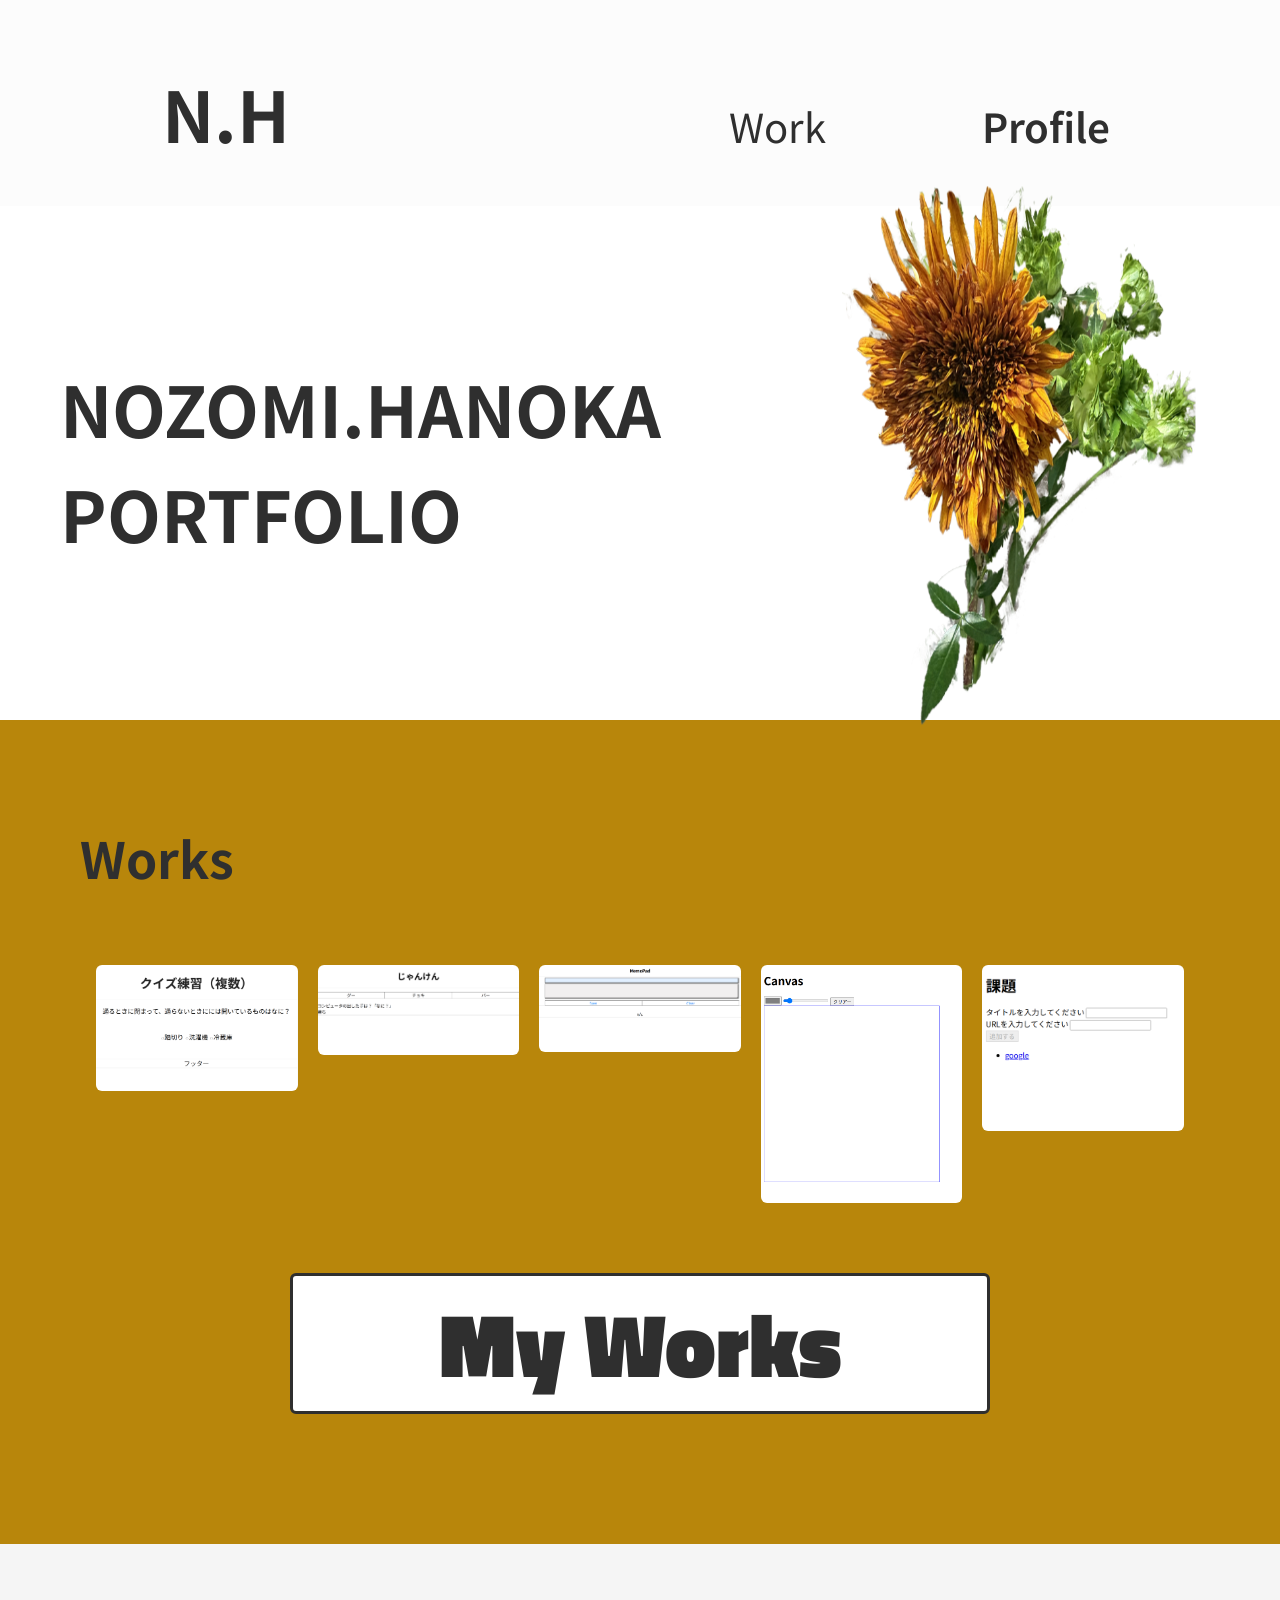
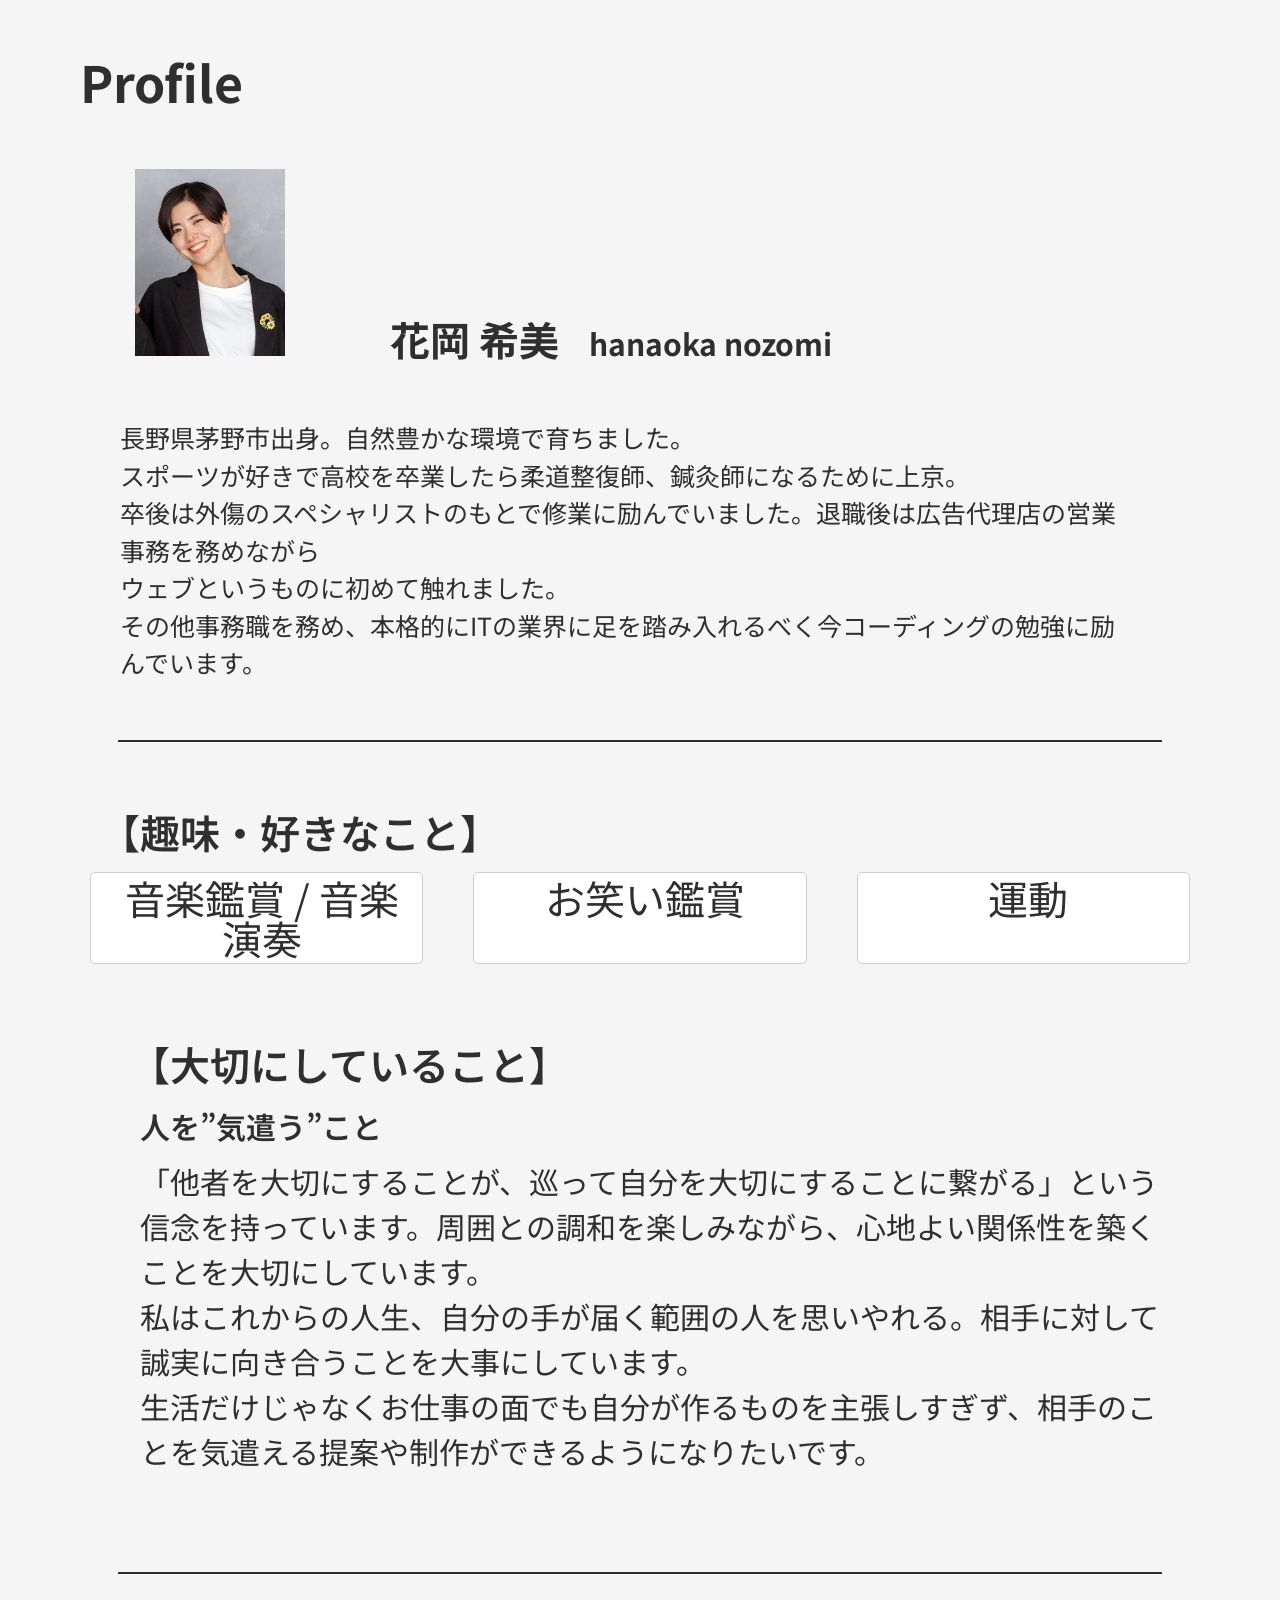
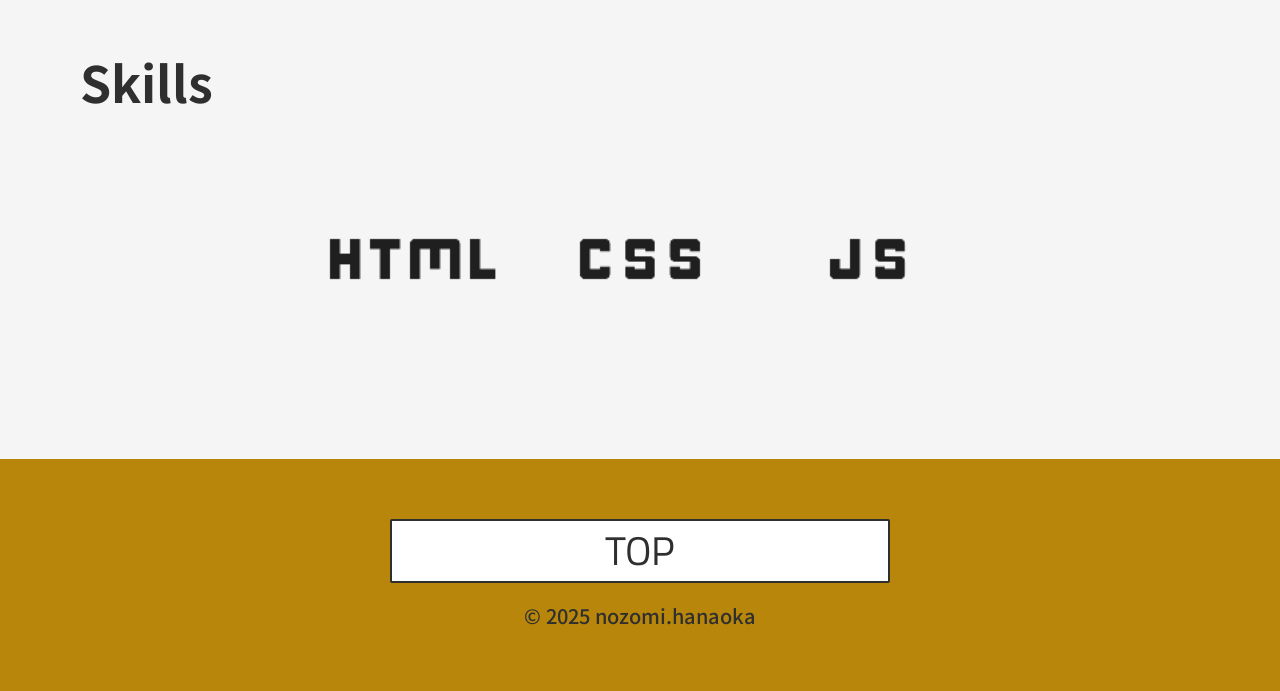
==== commit 583dba7f: "ヘッダー修正 アコーディオン対応" ====
--- a/portfolio/index.html
+++ b/portfolio/index.html
@@ -19,12 +19,18 @@
 <body>
   <header class="header">
     <div class="logo">
-      <h1 class="myName">N.H</h1>
+        <h1 class="myName">N.H</h1>
     </div>
     <nav class="nav">
-      <div class="nav_item"><a href="works.html">Work</a></div>
-      <div class="nav_item"><a href="#mine">Profile</a></div>
-    </nav>  
+        <div class="nav_item">
+            <a href="javascript:void(0)" class="accordion_title">Work</a>
+            <div class="accordion_content">
+                <div class="nav_sub_item"><a href="works.html">JavaScript</a></div>
+                <div class="nav_sub_item"><a href="works_p.html">PHP</a></div>
+            </div>
+        </div>
+        <div class="nav_item"><a href="#mine">Profile</a></div>
+    </nav>
   </header>
 
     <section id="prof">
--- a/portfolio/assets/css/style.css
+++ b/portfolio/assets/css/style.css
@@ -70,8 +70,8 @@
 
 .nav {
   display: flex;
-  justify-content: flex-end;
-  align-items: center;
+  justify-content: flex-start;
+  align-items: flex-start;
   gap: 50px;
   margin-right: 8vw;
 }
@@ -80,10 +80,34 @@
   display: block;
   list-style: none;
   font-size: 4rem;
-  font-weight: 500;
+  font-weight: 600;
   margin-right: 8px;
   border: none;
   line-height: 1;
+}
+
+.accordion_title {
+  font-size: 4rem;
+  font-weight: 600;
+  border: none;
+  line-height: 1;
+}
+
+/* アコーディオンの中身の初期状態 */
+.accordion_content {
+    max-height: 0;
+    overflow: hidden;
+    transition: max-height 0.3s ease-out; /* スルスル動くアニメーション */
+    display: flex;
+    flex-direction: column; /* 縦に並べる */
+    padding-left: 10px;    /* 少し右にずらすと見やすい */
+}
+
+/* リンクのデザイン（任意） */
+.nav_sub_item a {
+    font-size: 0.9em;
+    padding: 5px 0;
+    display: block;
 }
 
 /* ====================
@@ -777,7 +801,7 @@
 }
 
 /* ====================
-php
+works_p.html
 ==================== */
 .php {
   width: 100%;;
@@ -789,6 +813,76 @@
 .php h3{
   font-size: 4rem;
   font-weight: 500;
+}
+
+/* ====================
+php mail
+==================== */
+.php_mail {
+  width: 100%;
+  margin: 0 auto;
+  padding: 30px;
+}
+
+.grid_a {
+  display: grid;
+  grid-template-columns: 60% 40%;
+  grid-template-rows: 600px; /* 高さを1行分に固定 */
+  grid-auto-flow: column;   /* 要素を横にしか並べない設定 */
+  width: 100%;
+  min-height: 600px;
+}
+
+.grid_left-a {
+  display: block !important;
+  grid-column: 1 / 2;
+  width: 100%;        
+  height: 100%;
+  padding: 0;        
+  margin: 0;
+}
+
+.grid_left-a img {
+  width: 100%;
+  height: 100%;
+  object-fit: cover;
+  display: block;      
+}
+
+
+/* 右カラムを内部で上下分割 */
+.grid_right-a {
+  grid-column: 2 / 3;
+  display: grid;
+  grid-template-rows: 60% 40%; /* 上60%テキスト, 下40%リンク */
+  height: 100%;
+}
+
+.quiz_atend {
+  padding: 60px 30px 30px 30px;
+  display: flex;
+  flex-direction: column;
+  justify-content: center;
+}
+
+.phpmail_atend h3 {
+  color: #2F2F2F;
+  font-size: 2rem;
+  font-weight: 500;
+}
+
+.phpmail_atend p {
+  margin-top: 10px;
+  color: #2F2F2F;
+  font-size: 1.5rem;
+  font-weight: 500;
+}
+
+.more,
+.more_jump {
+  display: flex;
+  justify-content: center;
+  align-items: center;
 }
 
 
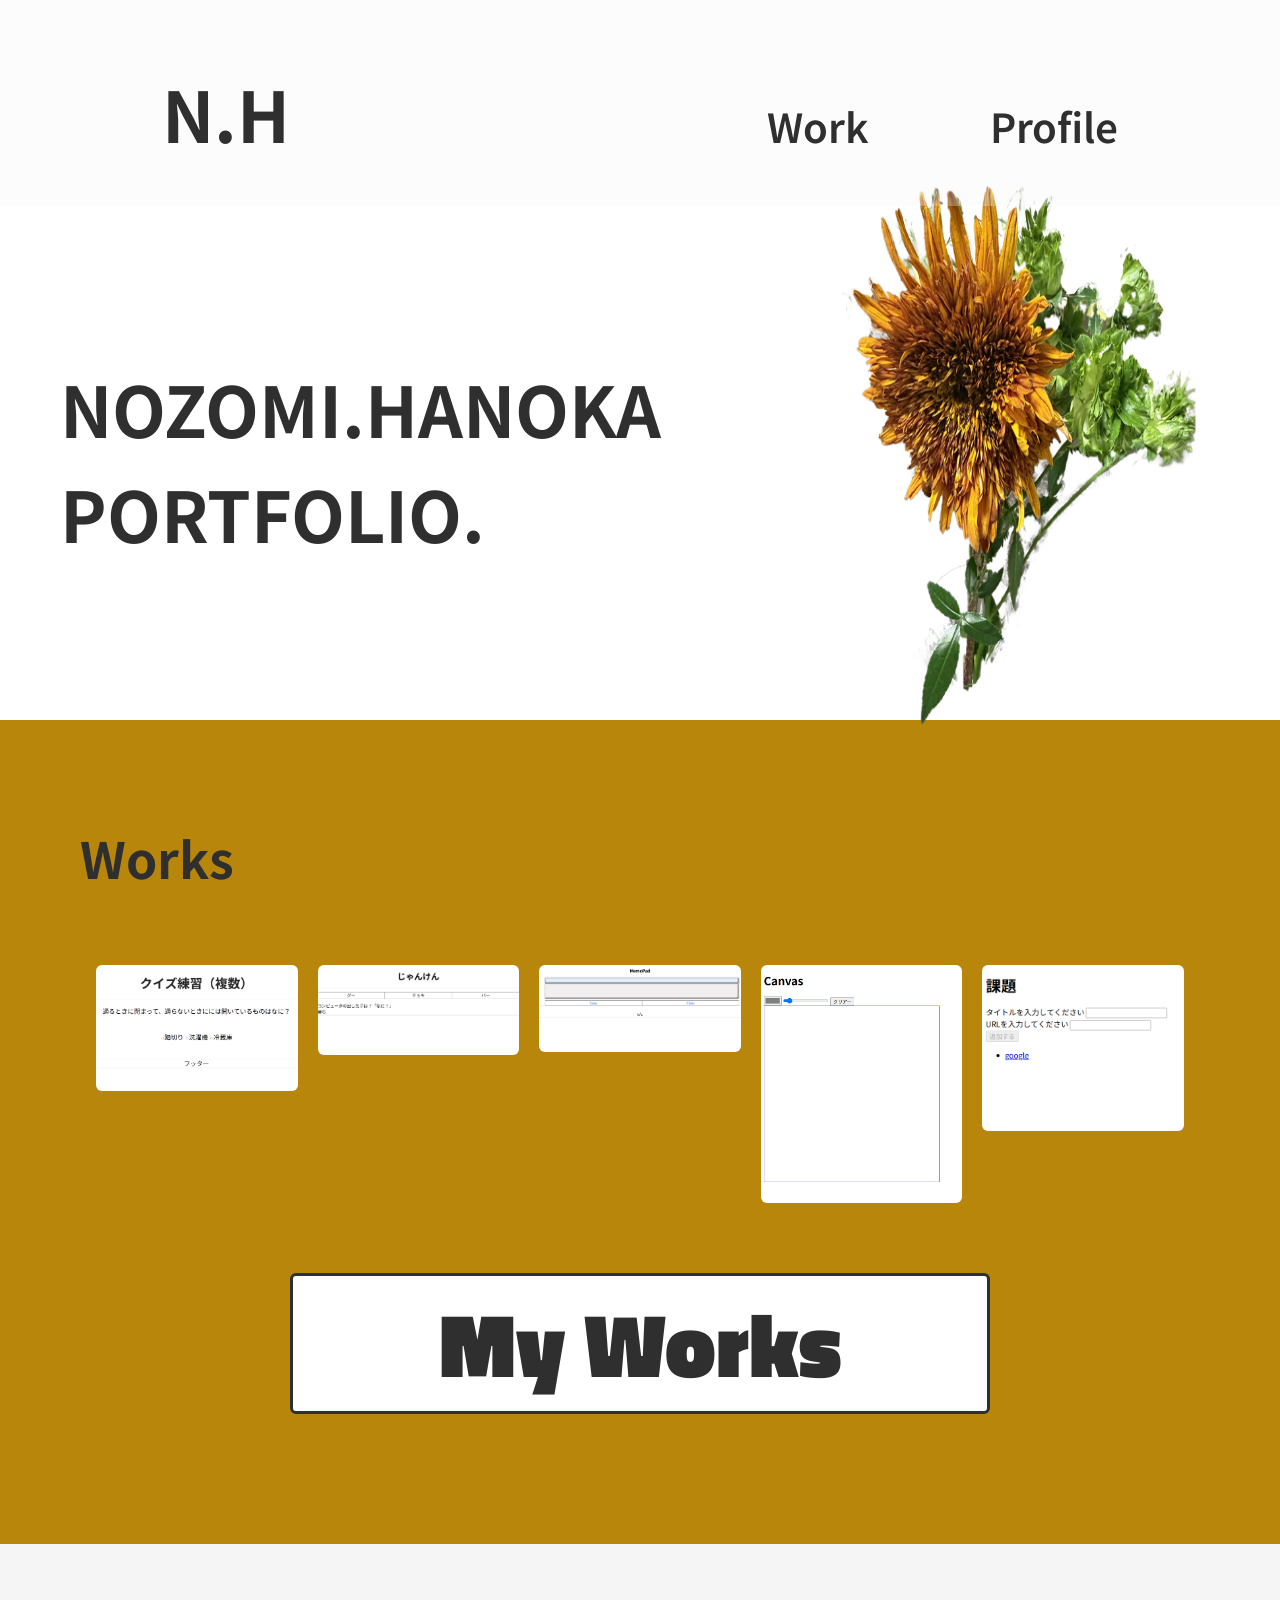
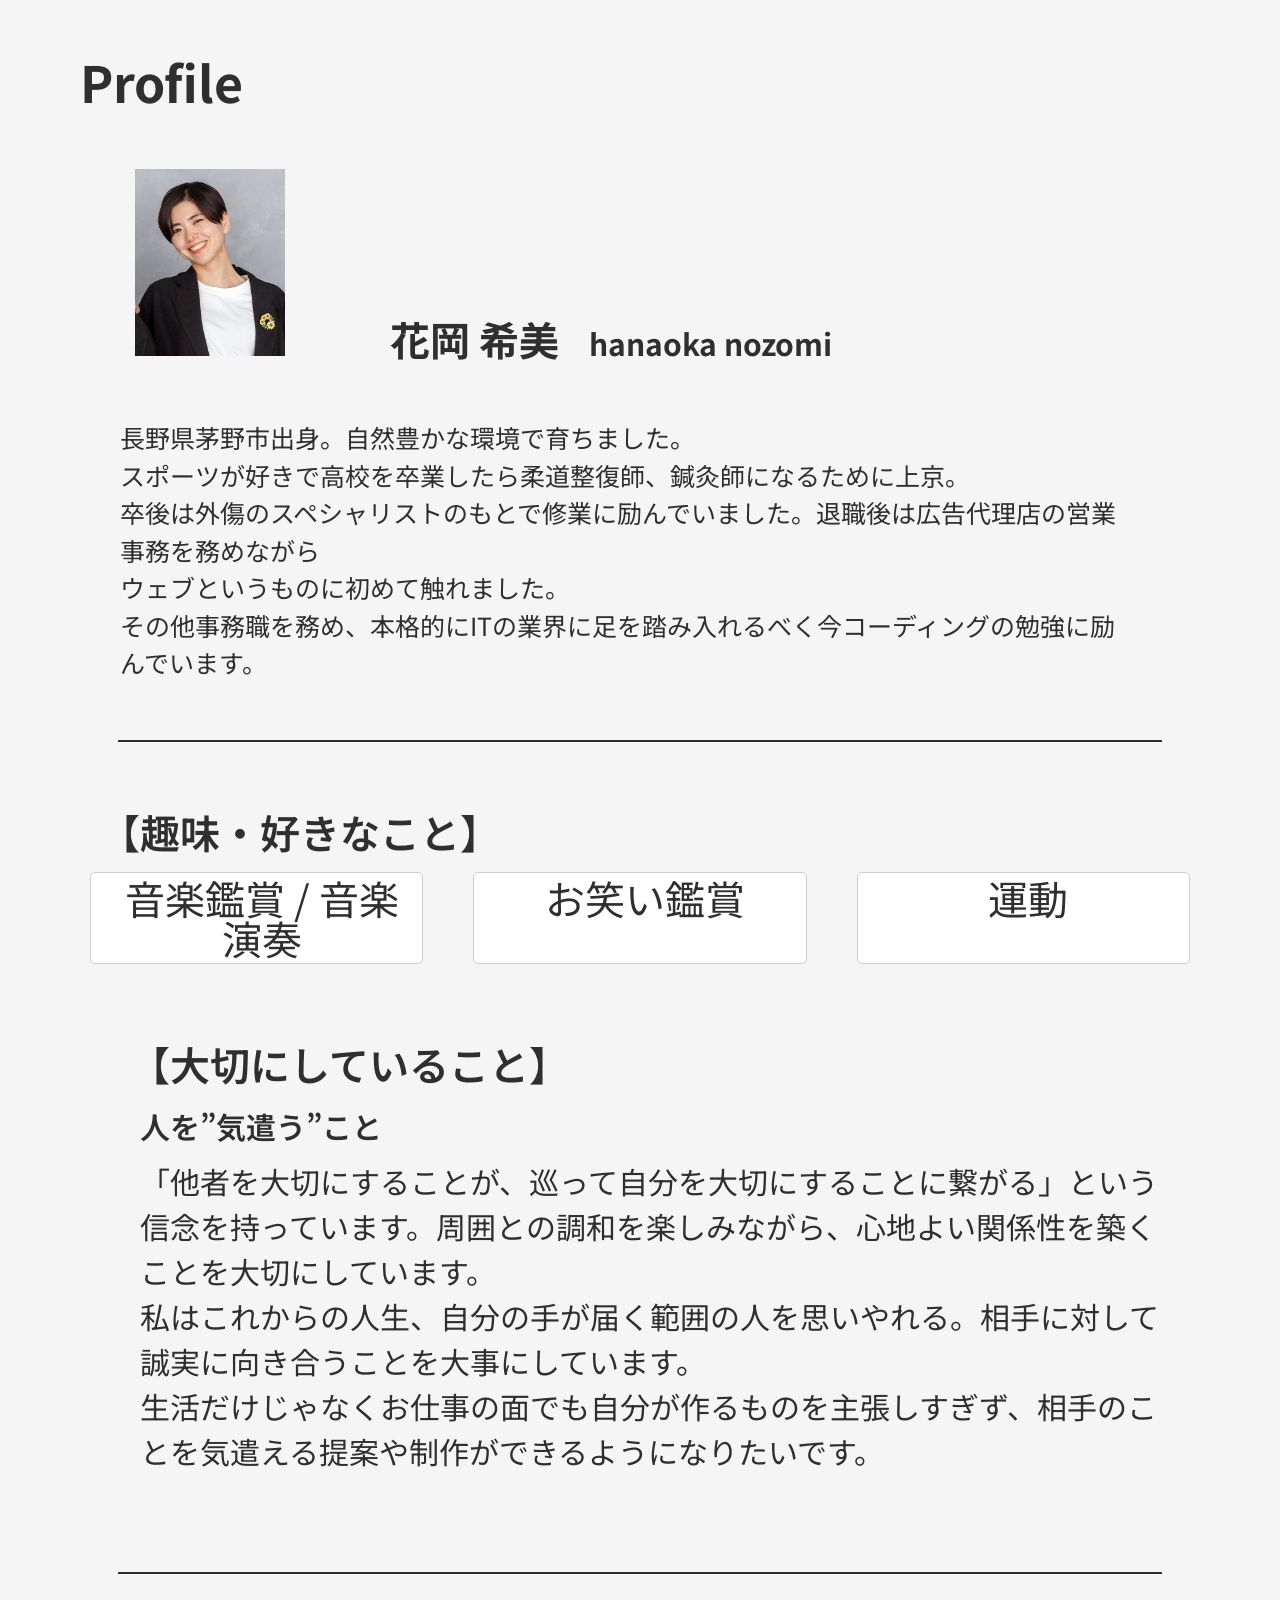
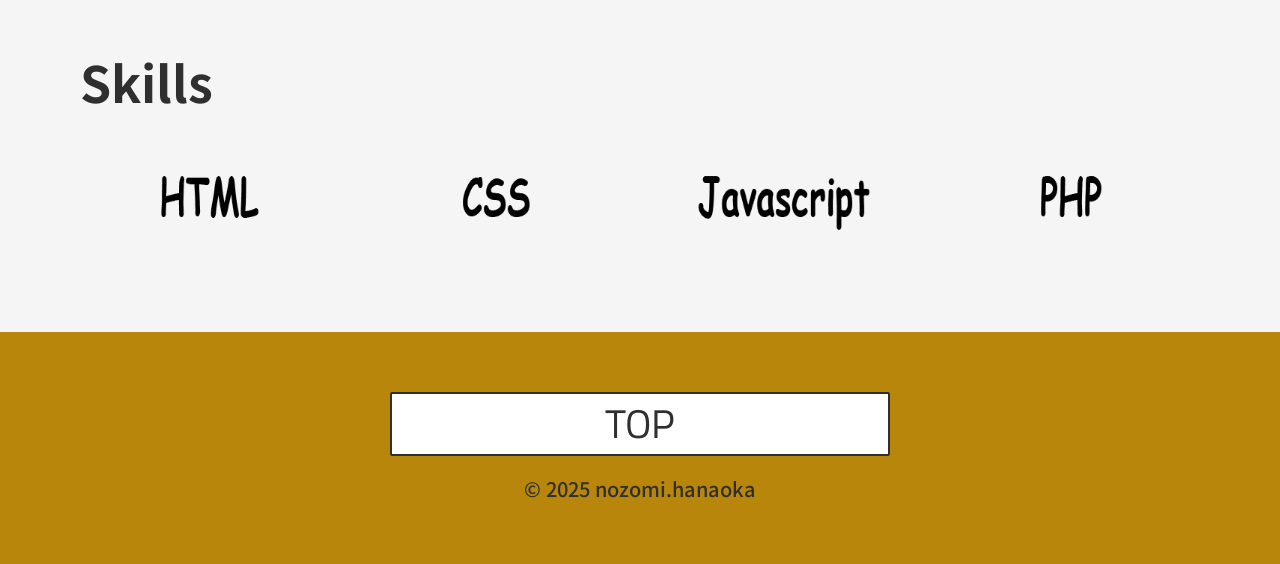
==== commit ddf1644a: "index.htmlのスキルアイコン変更" ====
--- a/portfolio/index.html
+++ b/portfolio/index.html
@@ -37,7 +37,7 @@
       <div class="prof_div">
           <div class="prof_left">
               <div class="title">
-                <h2>NOZOMI.HANOKA<br>PORTFOLIO</h2>
+                <h2>NOZOMI.HANOKA<br>PORTFOLIO.</h2>
               </div>
           </div>
           <div class="prof_right">
@@ -117,9 +117,10 @@
             <div class="skill">
               <h2 class="skill_title">Skills</h2>
               <div class="skill_list">
-                      <div class="skill_item"><img src="assets/img/html_150dp_1F1F1F.png" alt="htmlのアイコン"></div>
-                      <div class="skill_item"><img src="assets/img/css_150dp_1F1F1F.png" alt="CSSのアイコン"></div>
-                      <div class="skill_item"><img src="assets/img/javascript_150dp_1F1F1F.png" alt="Javascriptのアイコン"></div>
+                      <div class="skill_item"><img src="assets/img/html-logo.png" alt="htmlのアイコン"></div>
+                      <div class="skill_item"><img src="assets/img/css-logo.png" alt="CSSのアイコン"></div>
+                      <div class="skill_item"><img src="assets/img/Javascript-logo.png" alt="Javascriptのアイコン"></div>
+                      <div class="skill_item"><img src="assets/img/php-logo.png" alt="phpのアイコン"></div>
               </div>
             </div>
         </div>
--- a/portfolio/assets/css/style.css
+++ b/portfolio/assets/css/style.css
@@ -47,12 +47,15 @@
   top: 0;
   left: 0;
   width: 100vw;
+  height: auto;
   margin: 0 auto;
   padding: 60px 60px;
   display: flex;
   justify-content: space-between;
   align-items: baseline;
+  z-index: 2100;
   background-color: rgba(245, 245, 245, 0.3);
+  overflow: visible;
 }
 
 .logo {
@@ -77,11 +80,17 @@
 }
 
 .nav_item {
+  display: flex;
+  flex-direction: column;
+  align-items: flex-start; 
+  overflow: visible;
+}
+
+.nav_item a {
   display: block;
   list-style: none;
   font-size: 4rem;
   font-weight: 600;
-  margin-right: 8px;
   border: none;
   line-height: 1;
 }
@@ -93,21 +102,39 @@
   line-height: 1;
 }
 
+.nav_item a, 
+.accordion_title {
+  margin: 0; 
+  padding: 0;
+  display: block; 
+}
+
 /* アコーディオンの中身の初期状態 */
 .accordion_content {
     max-height: 0;
     overflow: hidden;
-    transition: max-height 0.3s ease-out; /* スルスル動くアニメーション */
     display: flex;
-    flex-direction: column; /* 縦に並べる */
-    padding-left: 10px;    /* 少し右にずらすと見やすい */
-}
-
-/* リンクのデザイン（任意） */
+    flex-direction: column;
+    visibility: hidden; 
+    padding-left: 10px;
+    z-index: 2100;
+    opacity: 0; 
+    pointer-events: none; 
+    transition: max-height 0.3s ease-out, opacity 0.3s;
+}
+
+.accordion_content.is-open {
+  visibility: visible;
+  opacity: 1;
+  pointer-events: auto; 
+}
+
 .nav_sub_item a {
-    font-size: 0.9em;
-    padding: 5px 0;
-    display: block;
+  position: relative;
+  font-size: 3rem;
+  cursor: pointer;
+  display: inline-block;
+  padding: 5px 0;
 }
 
 /* ====================
@@ -149,7 +176,7 @@
 
 .prof_right img {
   position: relative;
-  z-index: 2000;
+  z-index: 1000;
   width: 600px;
   height: 600px;
 }
@@ -383,11 +410,6 @@
   padding: 20px;
 }
 
-.skill_item img{
-  width: 200px;
-  height: 200px;
-}
-
 .line {
   width: 90%;
   height: 10px;
@@ -538,17 +560,27 @@
   background-color: #f5f5f5;
 }
 
+.grid_b {
+  display: grid;
+  grid-template-columns: 40% 60%;
+  grid-template-rows: 600px; /* 高さを1行分に固定 */
+  grid-auto-flow: column;   /* 要素を横にしか並べない設定 */
+  width: 100%;
+  min-height: 600px;
+} 
+
 .grid_left-b {
+  grid-column: 1 / 2;
   display: grid;
-  grid-template-columns: 40% 60%; /* 左60%, 右40% */
-  width: 100%;
-  height: 600px;
-}
-
-.janken_left-b {
-  display: grid;
-  grid-template-rows: 360px 240px; /* 上60%テキスト, 下40%リンク */
+  grid-template-rows: 60% 40%; /* 上60%テキスト, 下40%リンク */
   height: 100%;
+}
+
+.grid_right-b img {
+  width: 100%;
+  height: 100%;
+  object-fit: cover;
+  display: block;      
 }
 
 .janken_attend {
@@ -586,7 +618,7 @@
   margin-top: 30px;
 }
 
-.janken_top {
+.grid_right_a {
   display: flex;
   justify-content: center;
   align-items: center;
@@ -599,40 +631,15 @@
   width: 90%;
   height: auto;
   display: block;
-  object-fit: cover; /* 必要なら */
-}
-/* ====================
-memo app　作品右
+  object-fit: cover; 
+}
+/* ====================
+memo app　作品 右
 ==================== */
 .memoapp {
   width: 100%;
   margin: 0 auto;
   padding: 30px;
-}
-
-.memo_grid {
-  display: grid;
-  grid-template-columns: 60% 40%; /* 左60%, 右40% */
-  width: 100%;
-  height: 600px;
-}
-
-.memo_top {
-  grid-column: 1 / 2;
-  height: 100%;
-}
-
-.memo_top img {
-  width: 100%;
-  height: 100%;
-}
-
-/* 右カラムを内部で上下分割 */
-.memo_right {
-  grid-column: 2 / 3;
-  display: grid;
-  grid-template-rows: 60% 40%; /* 上60%テキスト, 下40%リンク */
-  height: 100%;
 }
 
 .memo_attend {
@@ -663,22 +670,15 @@
 }
 
 /* ====================
-canvas app　作品左
+canvas app　作品  左
 ==================== */
 .canvasapp {
-  display: flex;
-  width: 100%;
-  margin: 0 auto;
+  width: 100%;
+  margin: 0 auto;
+  padding: 30px;
+  display: flex;
   padding: 80px 60px;
   background-color: #f5f5f5;
-}
-
-.canvas_grid {
-  display: grid;
-  width: 100%;
-  height: 600px;
-  grid-template-columns: 40% 60%;
-  grid-auto-rows: 60% 40%;
 }
 
 .canvas_attend {
@@ -709,17 +709,11 @@
   justify-content: center;
 }
 
-.canvas_top {
-  margin-left: 100px;
-  grid-column: 2 / 3;
-  grid-row: 1 / 3;    
-}
-
 .canvas_top img {
   width: 50%;
   height: auto;
   display: block;
-  object-fit: cover; 
+  object-fit: contain; 
 }
 
 
@@ -730,23 +724,23 @@
 .udedameshiapp {
   width: 100%;
   margin: 0 auto;
-  padding: 30px;
-}
-
-.udedameshiapp_grid {
+  padding: 60px;
+}
+
+.grid_b {
   display: grid;
   grid-template-columns: 60% 40%; 
   width: 100%;
   height: 500px;
 }
 
-.local_top {
+.grid_left-b {
   grid-column: 1 / 2;
   height: 100%;
   padding: 40px;
 }
 
-.local_top img {
+.grid_left-b img {
   display: block;
   width: 60%;
   height: auto;
@@ -755,7 +749,7 @@
 }
 
 /* 右カラムを内部で上下分割 */
-.udedameshiapp_right {
+.grid_right-b {
   grid-column: 2 / 3;
   display: grid;
   grid-template-rows: 60% 40%; 
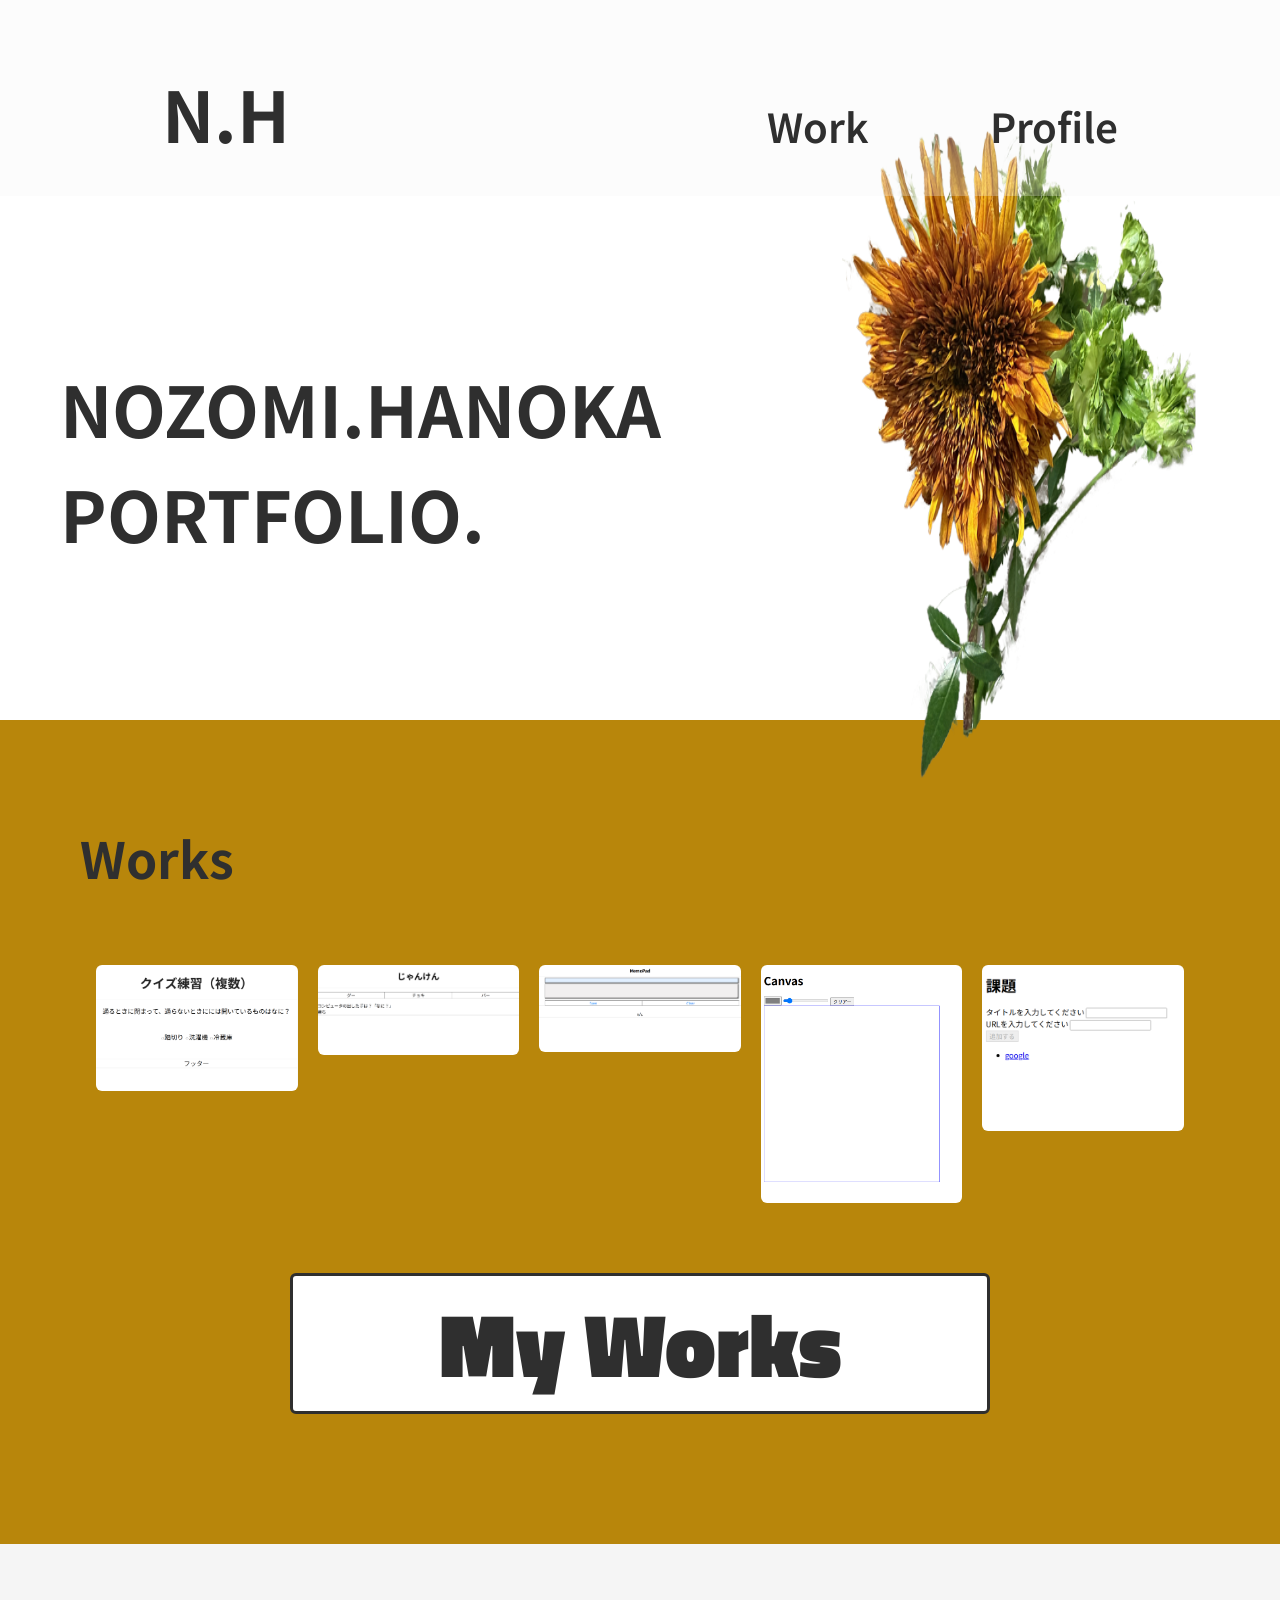
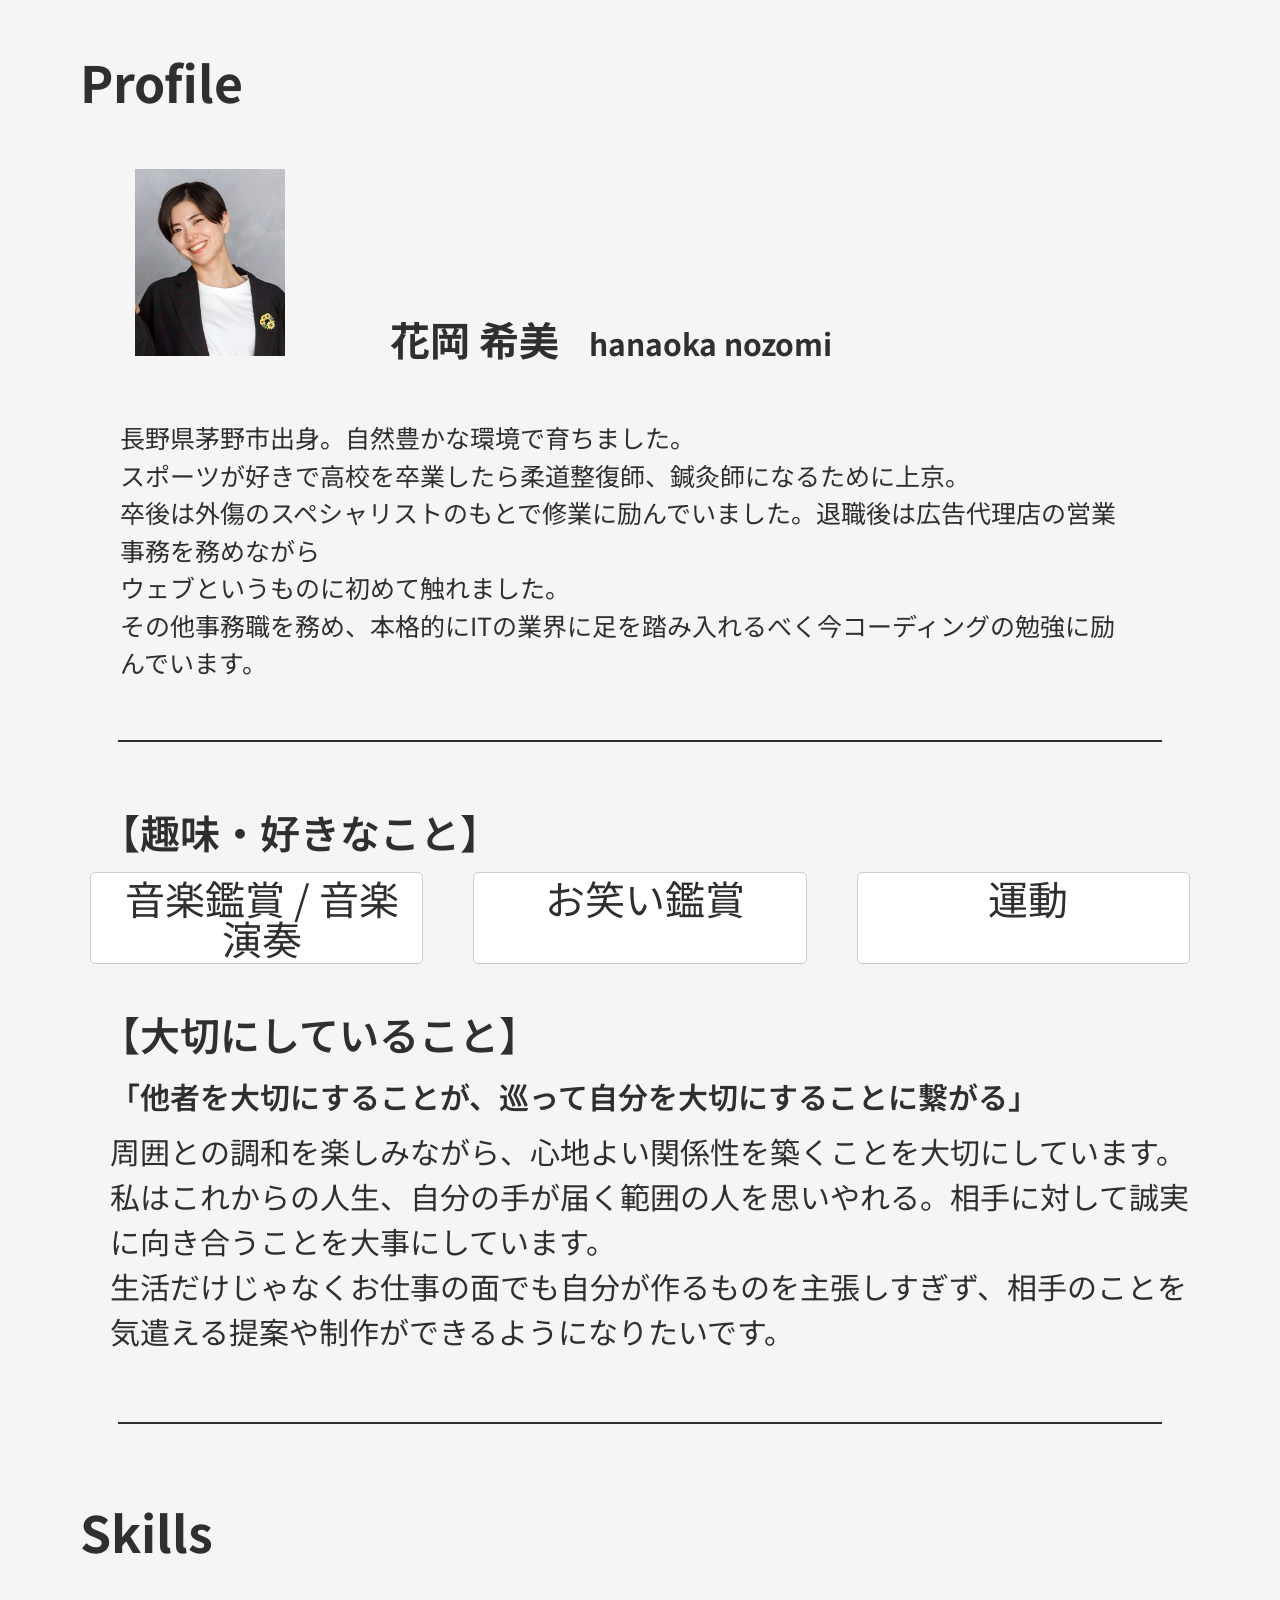
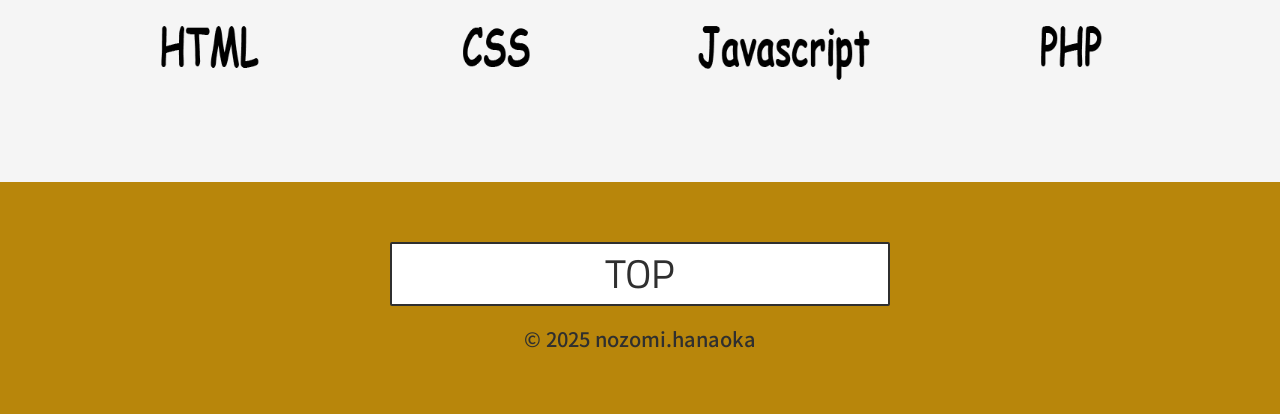
==== commit e358d614: "全ページのCSS修正　index.html修正" ====
--- a/portfolio/index.html
+++ b/portfolio/index.html
@@ -83,8 +83,9 @@
             </div>
             <div class="line"></div>
             <div class="mine_me">  
-              <h3>【趣味・好きなこと】</h3>
-              <div class="my_love01">
+              <div class="mine">
+                <h3>【趣味・好きなこと】</h3>
+                <div class="my_love01">
                   <div class="accordion_item">
                     <h4 class="accordion_title">音楽鑑賞 / 音楽演奏</h4>
                       <div class="accordion_content">
@@ -95,20 +96,21 @@
                   <div class="accordion_item">
                     <h4 class="accordion_title">お笑い鑑賞</h4>
                       <div class="accordion_content">
-                        <p>テレビっ子だったのでお笑い番組をよく観ていました。毎年M-1やTHE MANZAIを楽しみにしています。好きなコンビは東京０３とタイムマシーン3号です。</p>
+                        <p>毎年M-1やTHE MANZAIを楽しみにしています。好きな芸人さんはダウ90000さん、西村ヒロチョさんです。</p>
                       </div>
                   </div>
                   <div class="accordion_item">
                     <h4 class="accordion_title">運動</h4>
                       <div class="accordion_content">
-                        <p>中高とバスケ部でした。運動はそんなに嫌いではないので今でも少し時間が空いたら家でトレーニングをしたり、以前はパルクールを習っていました。パルクールを始めたら、色々な世代な人との交流ができて見識が深まります。</p>
+                        <p>中高とバスケ部でした。運動はそんなに嫌いではないのでトレーニングをしたり、以前はパルクールを習っていました。パルクールを始めたら、色々な世代な人との交流ができて見識が深まります。</p>
                       </div>
-                  </div>
+                    </div>
+                </div>
               </div>
               <div class="my_love02">
                 <h3>【大切にしていること】</h3>
-                  <div class="my_love02_p">人を”気遣う”こと</div>
-                  <p>「他者を大切にすることが、巡って自分を大切にすることに繋がる」という信念を持っています。周囲との調和を楽しみながら、心地よい関係性を築くことを大切にしています。<br>
+                  <div class="my_love02_p">「他者を大切にすることが、巡って自分を大切にすることに繋がる」</div>
+                  <p>周囲との調和を楽しみながら、心地よい関係性を築くことを大切にしています。<br>
                   私はこれからの人生、自分の手が届く範囲の人を思いやれる。相手に対して誠実に向き合うことを大事にしています。<br>
                   生活だけじゃなくお仕事の面でも自分が作るものを主張しすぎず、相手のことを気遣える提案や制作ができるようになりたいです。</p>
               </div>
--- a/portfolio/assets/css/style.css
+++ b/portfolio/assets/css/style.css
@@ -49,7 +49,7 @@
   width: 100vw;
   height: auto;
   margin: 0 auto;
-  padding: 60px 60px;
+  padding: 60px 60px 50px 60px;
   display: flex;
   justify-content: space-between;
   align-items: baseline;
@@ -137,6 +137,10 @@
   padding: 5px 0;
 }
 
+@media screen and (max-widh:375px) {
+  
+}
+
 /* ====================
 main
 ==================== */
@@ -177,8 +181,14 @@
 .prof_right img {
   position: relative;
   z-index: 1000;
-  width: 600px;
-  height: 600px;
+  width: 60vw;
+  height: 80vh;
+}
+
+@media screen and (min-widh:1028px) {
+  .prof_img img {
+    display: none;
+}
 }
 /* ====================
 work
@@ -355,15 +365,12 @@
   margin: 10px 0;
 }
 
+.mine
 .my_love02 {
   width: 100%;
   margin: 0 auto;
   padding: 30px;
   background-color: #f5f5f5;
-}
-
-.my_love02 {
-  padding-top: 30px;
 }
 
 .mine_me h3,
@@ -643,7 +650,7 @@
 }
 
 .memo_attend {
-  padding: 20px;
+  padding: 60px 30px 30px 30px;
   display: flex;
   flex-direction: column;
   justify-content: center;
@@ -685,7 +692,7 @@
   grid-column: 1 / 2;
   grid-row: 1 / 2;
   margin: 20px;
-  padding: 20px;
+  padding: 60px 30px 30px 30px;
 }
 
 .canvas_attend h3 {
@@ -810,7 +817,7 @@
 }
 
 /* ====================
-php mail
+php mail  作品左
 ==================== */
 .php_mail {
   width: 100%;
@@ -818,51 +825,18 @@
   padding: 30px;
 }
 
-.grid_a {
-  display: grid;
-  grid-template-columns: 60% 40%;
-  grid-template-rows: 600px; /* 高さを1行分に固定 */
-  grid-auto-flow: column;   /* 要素を横にしか並べない設定 */
-  width: 100%;
-  min-height: 600px;
-}
-
-.grid_left-a {
-  display: block !important;
-  grid-column: 1 / 2;
-  width: 100%;        
+.grid_left-a img {
+  width: 100%;
   height: 100%;
-  padding: 0;        
-  margin: 0;
-}
-
-.grid_left-a img {
-  width: 100%;
-  height: 100%;
-  object-fit: cover;
+  object-fit: contain;
   display: block;      
 }
 
-
-/* 右カラムを内部で上下分割 */
-.grid_right-a {
-  grid-column: 2 / 3;
-  display: grid;
-  grid-template-rows: 60% 40%; /* 上60%テキスト, 下40%リンク */
-  height: 100%;
-}
-
-.quiz_atend {
-  padding: 60px 30px 30px 30px;
-  display: flex;
-  flex-direction: column;
-  justify-content: center;
-}
-
 .phpmail_atend h3 {
   color: #2F2F2F;
   font-size: 2rem;
   font-weight: 500;
+  padding: 20px 30px;
 }
 
 .phpmail_atend p {
@@ -870,6 +844,7 @@
   color: #2F2F2F;
   font-size: 1.5rem;
   font-weight: 500;
+  padding: 20px 50px;
 }
 
 .more,
@@ -877,6 +852,45 @@
   display: flex;
   justify-content: center;
   align-items: center;
+}
+
+/* ====================
+php form　作品右
+==================== */
+
+.form_attend {
+  padding: 60px 30px 30px 30px;
+  display: flex;
+  flex-direction: column;
+  justify-content: center;
+}
+
+.form_top img {
+  object-fit: cover;
+}
+
+.form_attend h3 {
+  color: #2F2F2F;
+  font-size: 2rem;
+  font-weight: 500;
+  padding: 20px 30px;
+}
+
+.form_attend p {
+  margin-top: 10px;
+  color: #2F2F2F;
+  font-size: 1.5rem;
+  font-weight: 500;
+  padding: 20px 50px;
+}
+
+.grid_b-form {
+  display: grid;
+  grid-template-columns: 60% 40%; 
+  width: 100%;
+  align-items: center;
+  height: 900px;
+  background-color: #f5f5f5;
 }
 
 
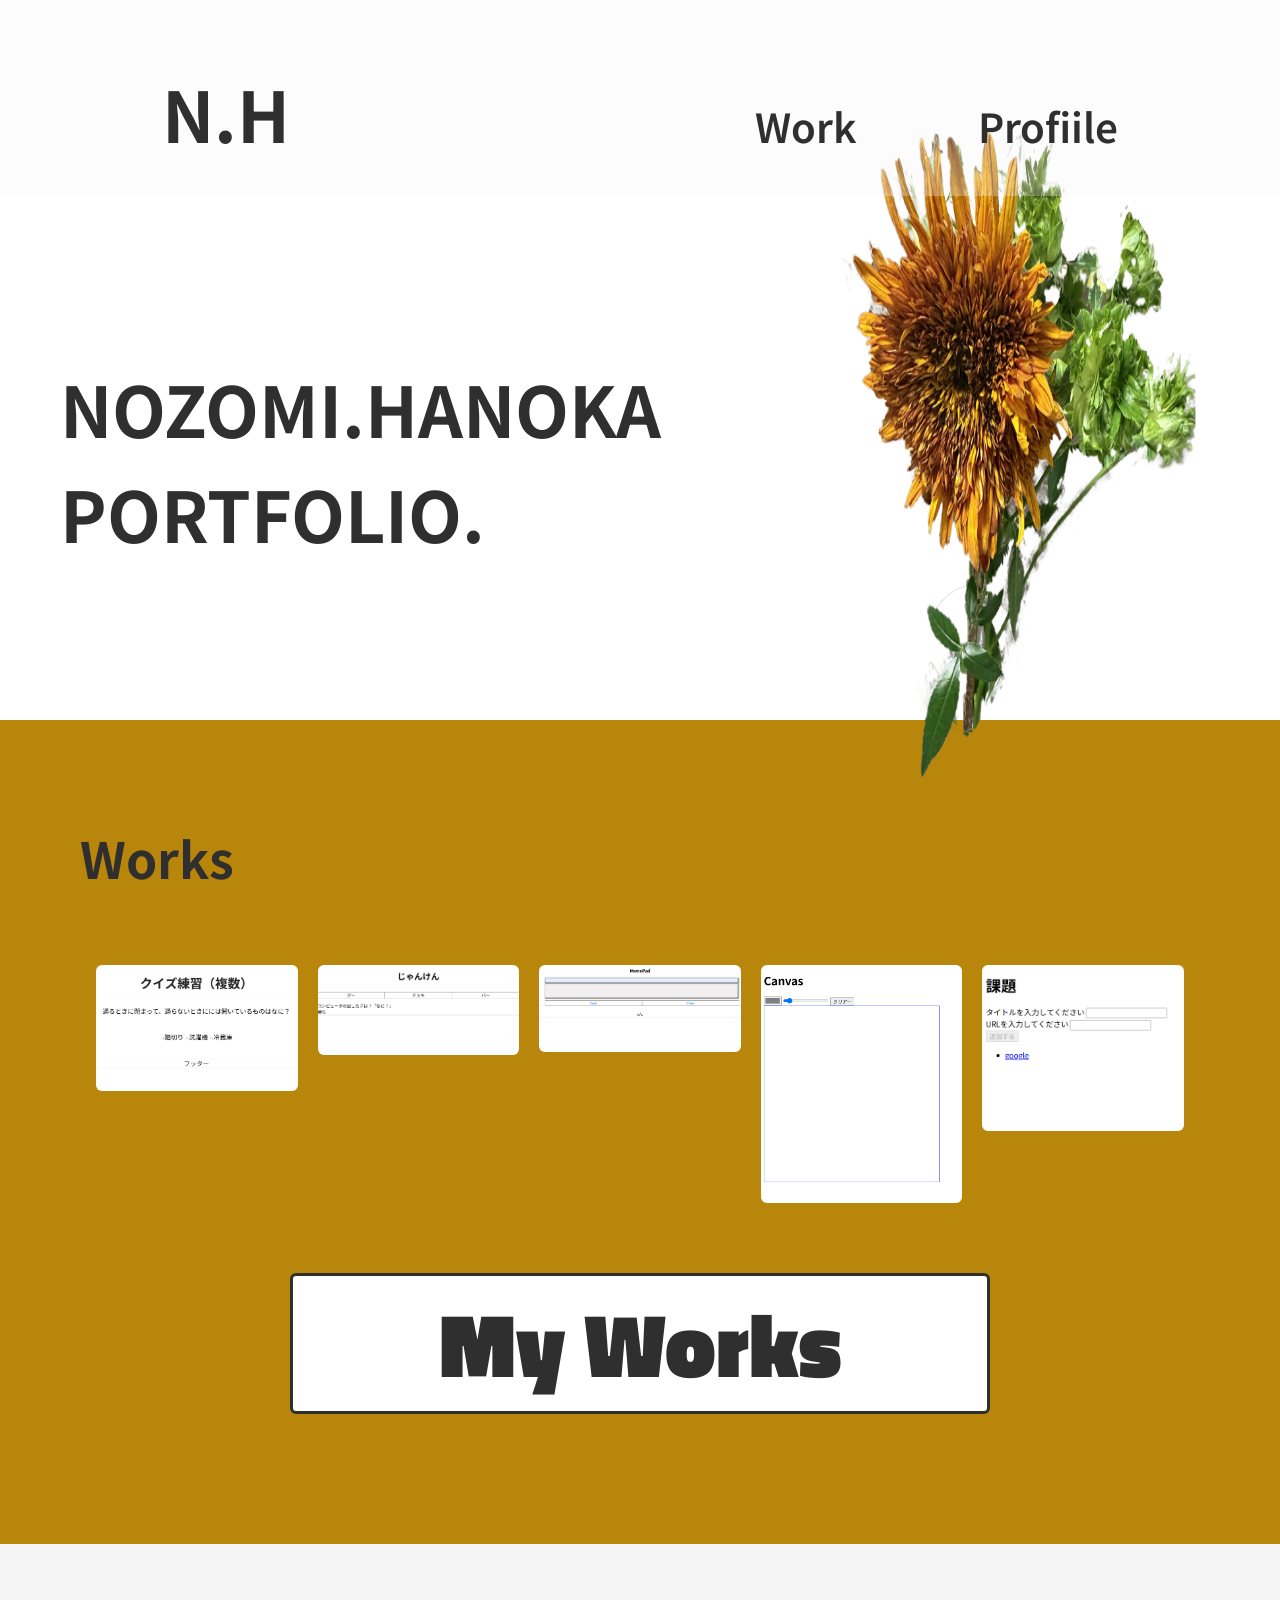
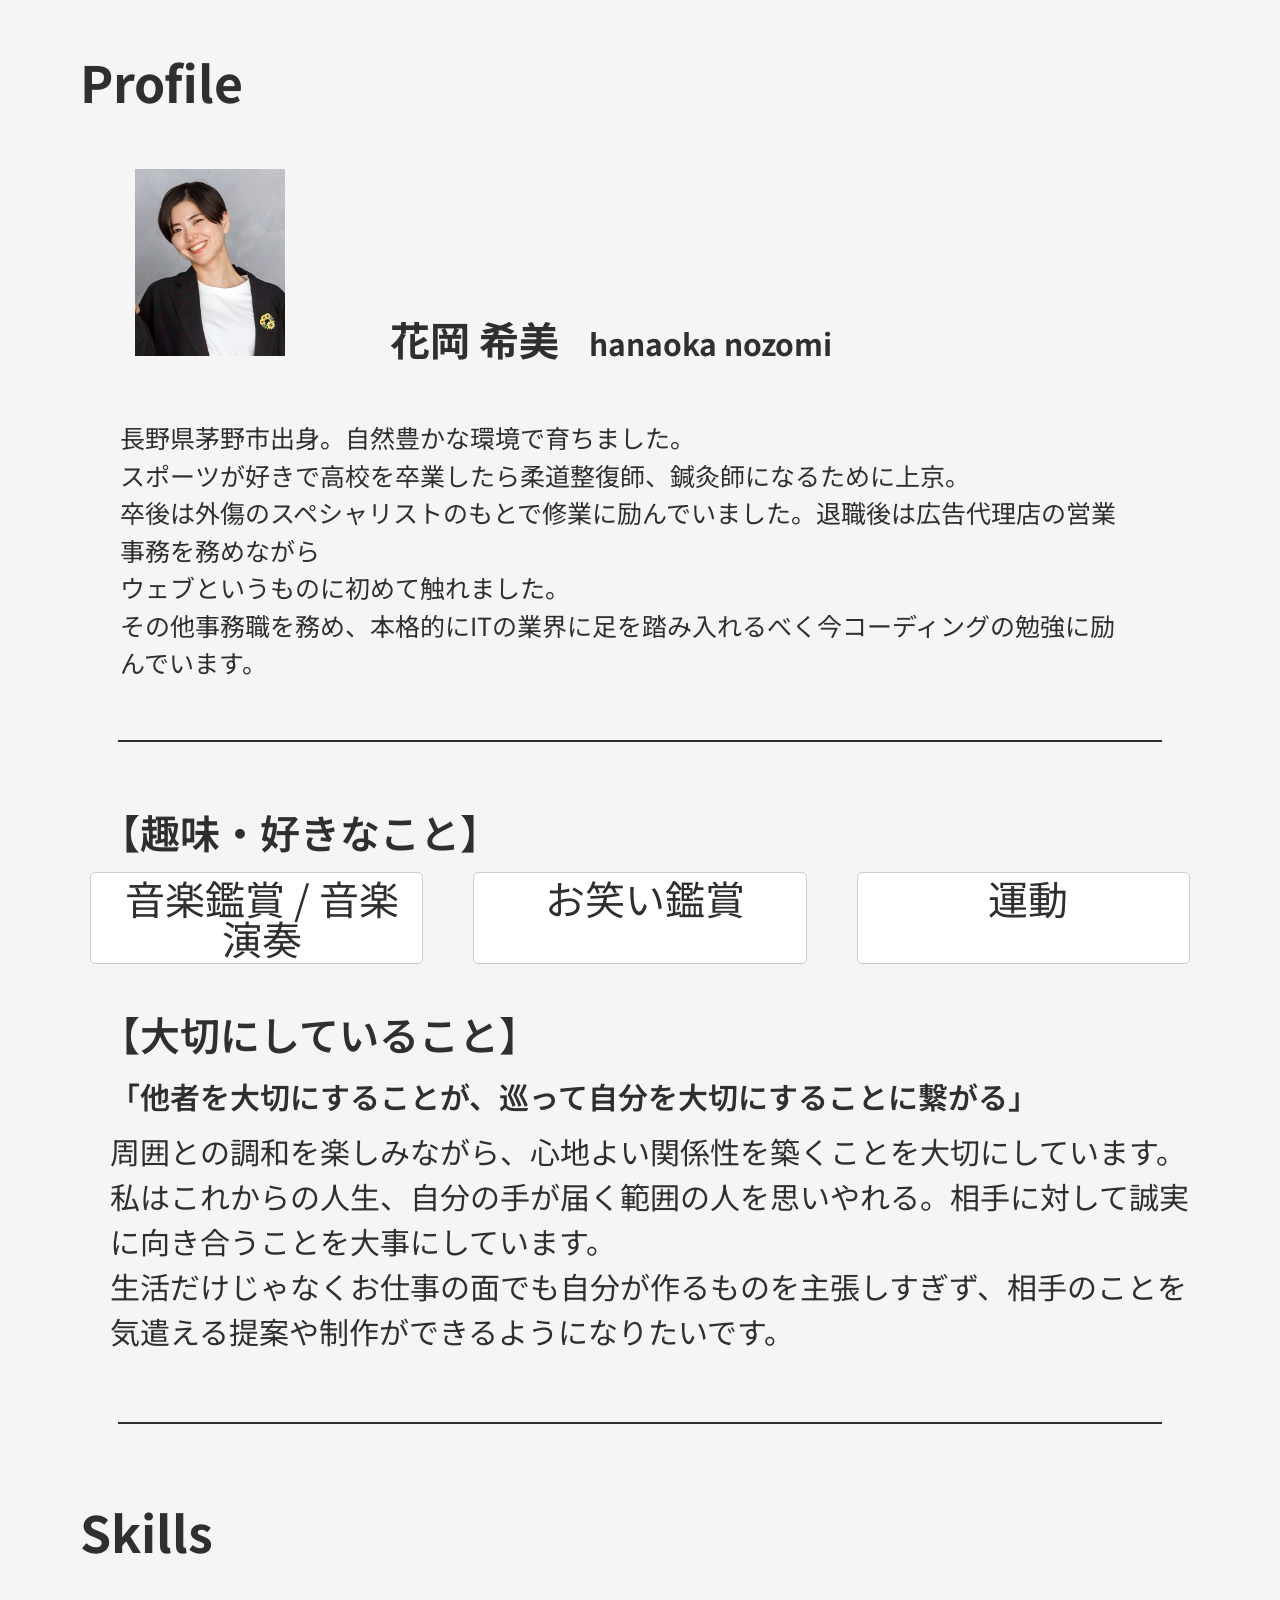
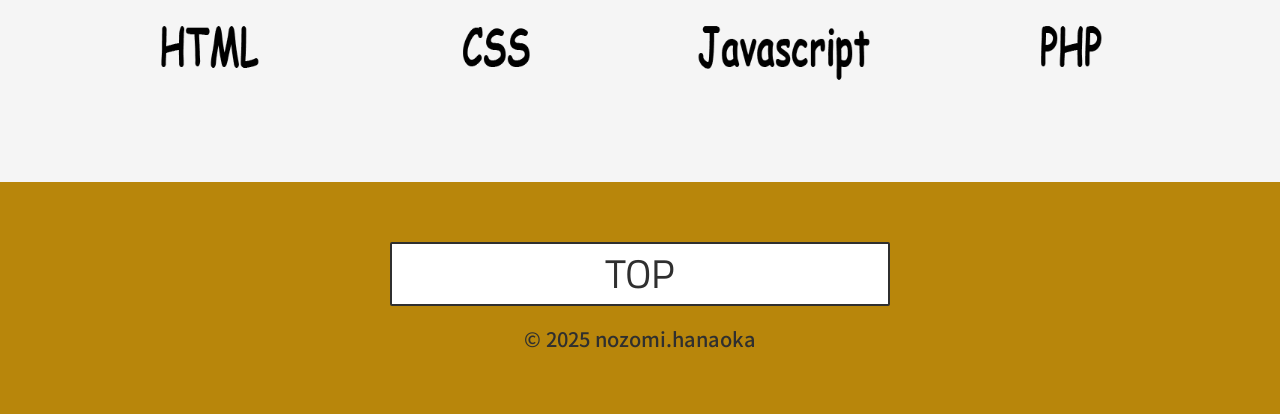
==== commit 47c2d6b3: "1test" ====
--- a/portfolio/index.html
+++ b/portfolio/index.html
@@ -29,7 +29,7 @@
                 <div class="nav_sub_item"><a href="works_p.html">PHP</a></div>
             </div>
         </div>
-        <div class="nav_item"><a href="#mine">Profile</a></div>
+        <div class="nav_item"><a href="#mine">Profiile</a></div>
     </nav>
   </header>
 
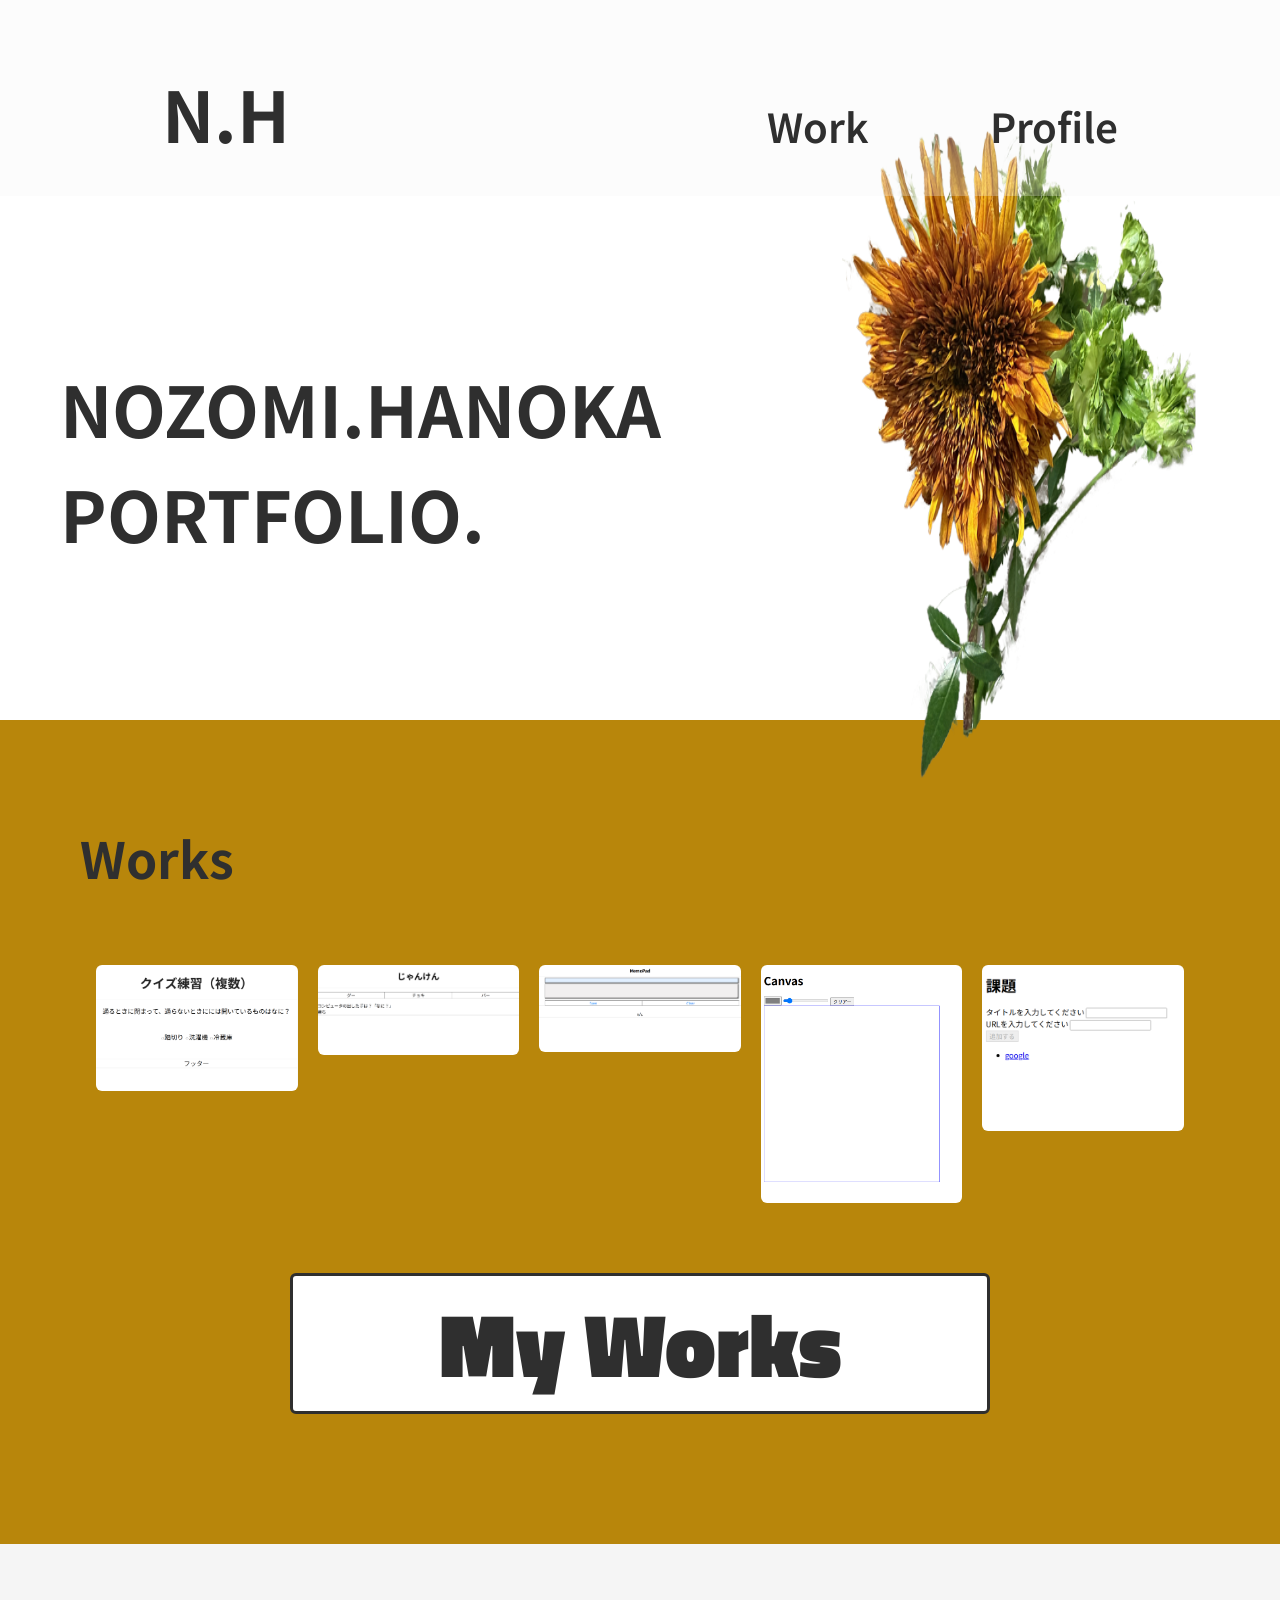
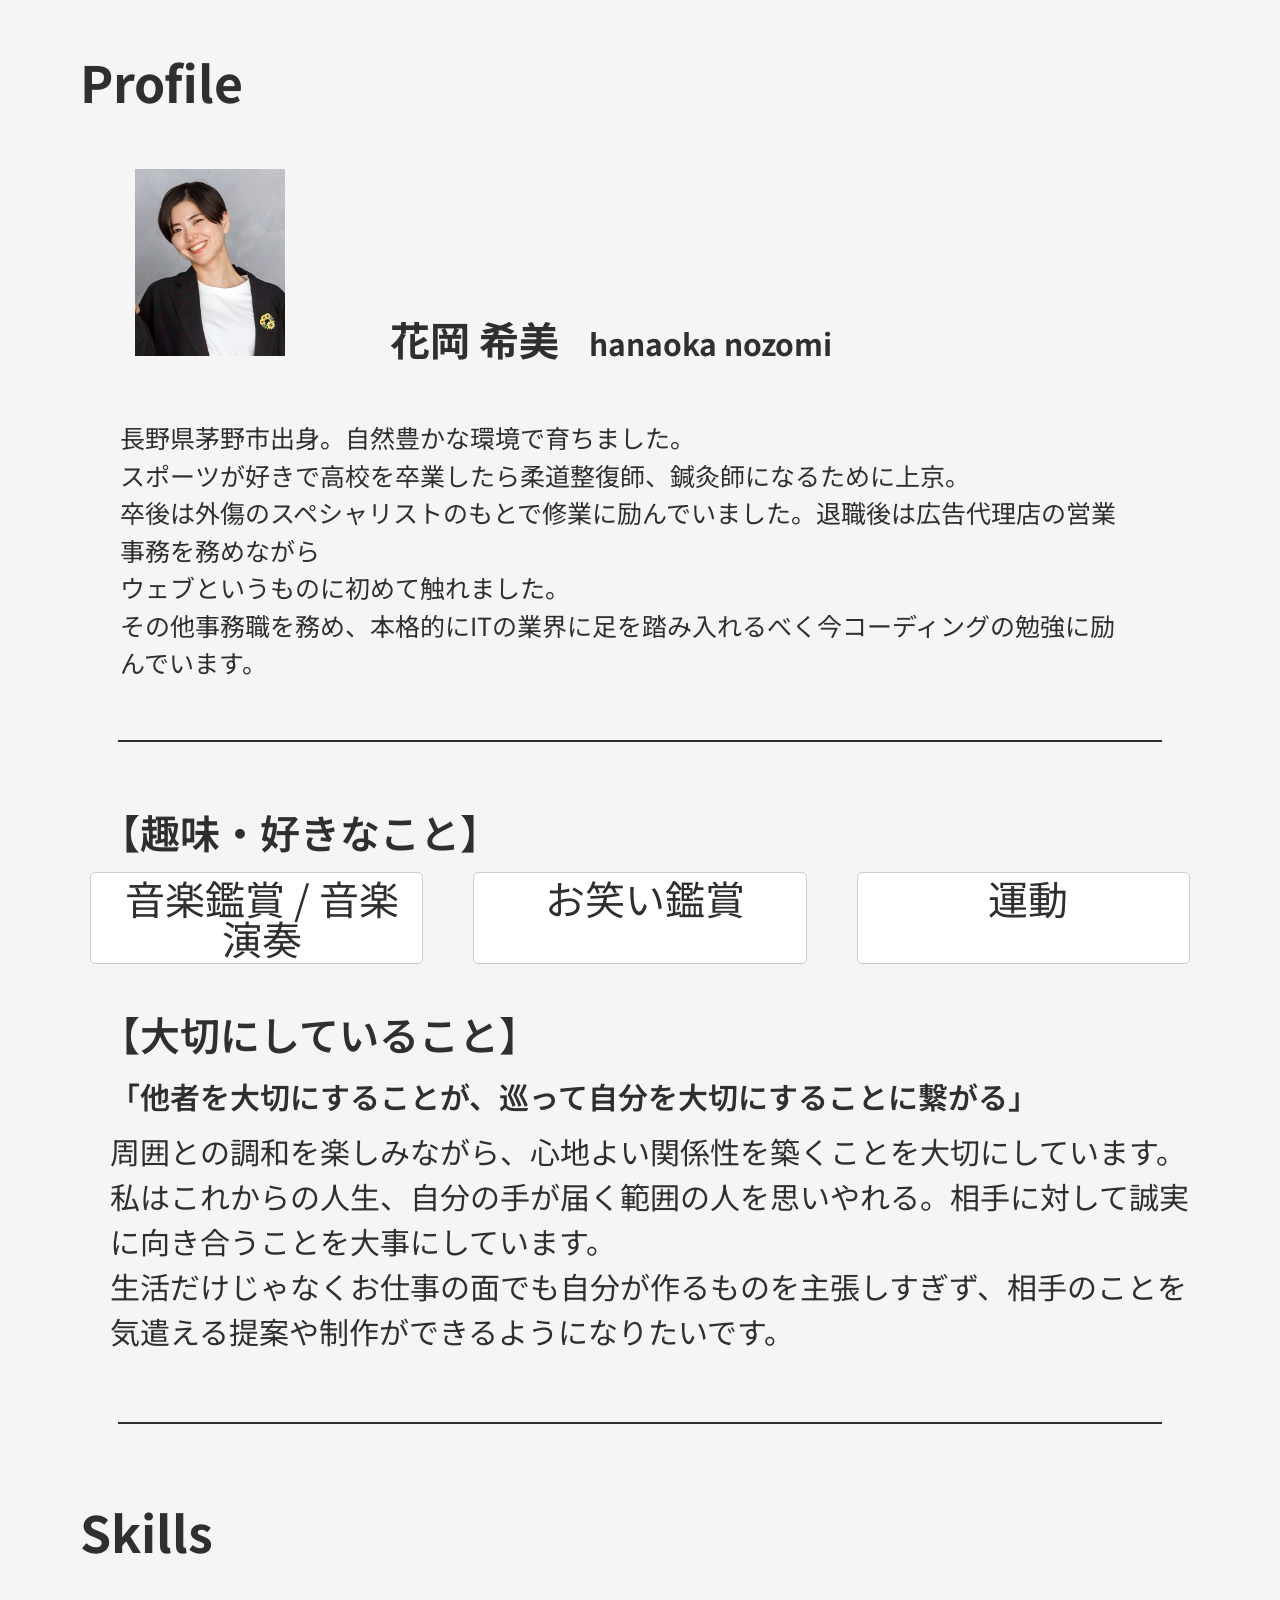
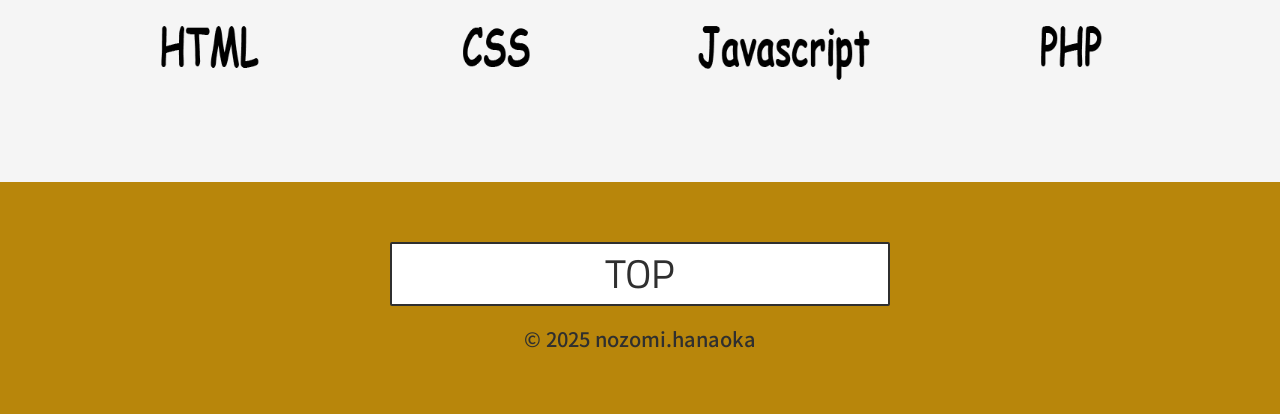
==== commit b419a99f: "修正" ====
--- a/portfolio/index.html
+++ b/portfolio/index.html
@@ -29,7 +29,7 @@
                 <div class="nav_sub_item"><a href="works_p.html">PHP</a></div>
             </div>
         </div>
-        <div class="nav_item"><a href="#mine">Profiile</a></div>
+        <div class="nav_item"><a href="#mine">Profile</a></div>
     </nav>
   </header>
 
